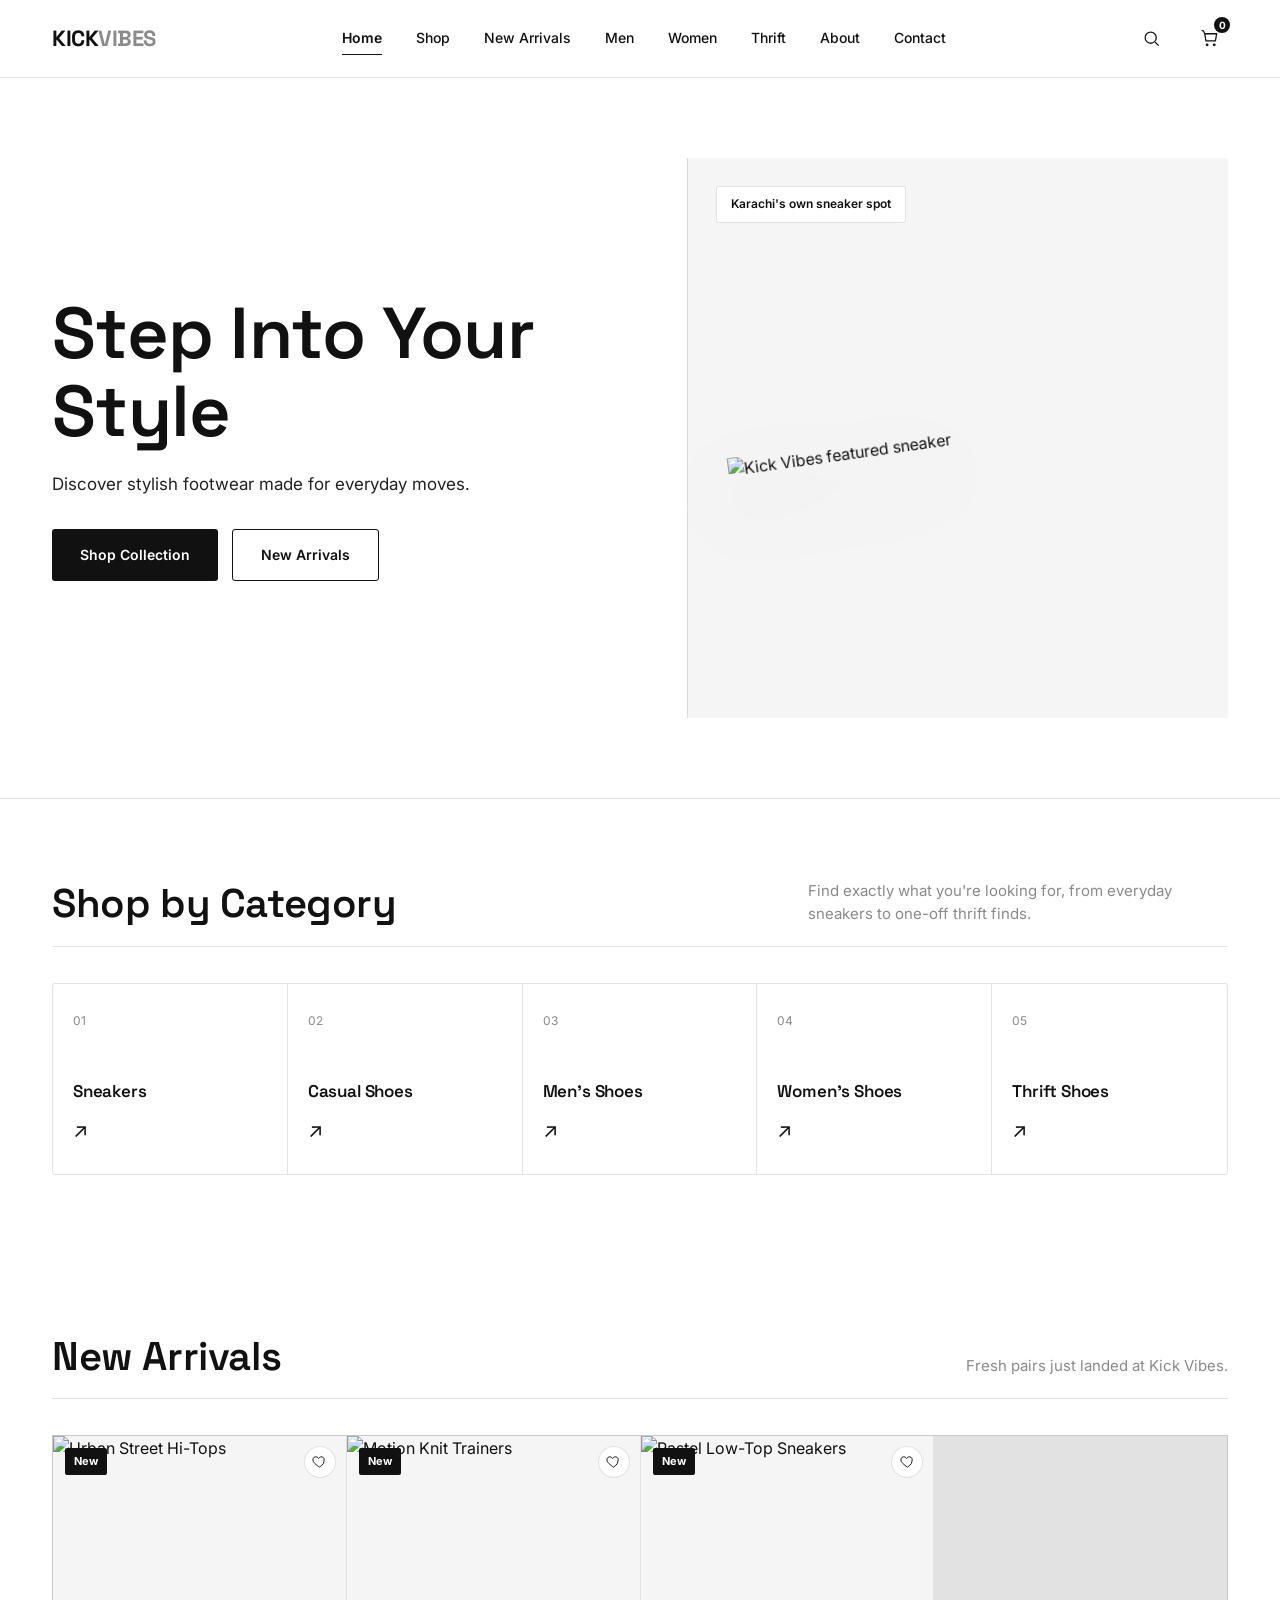
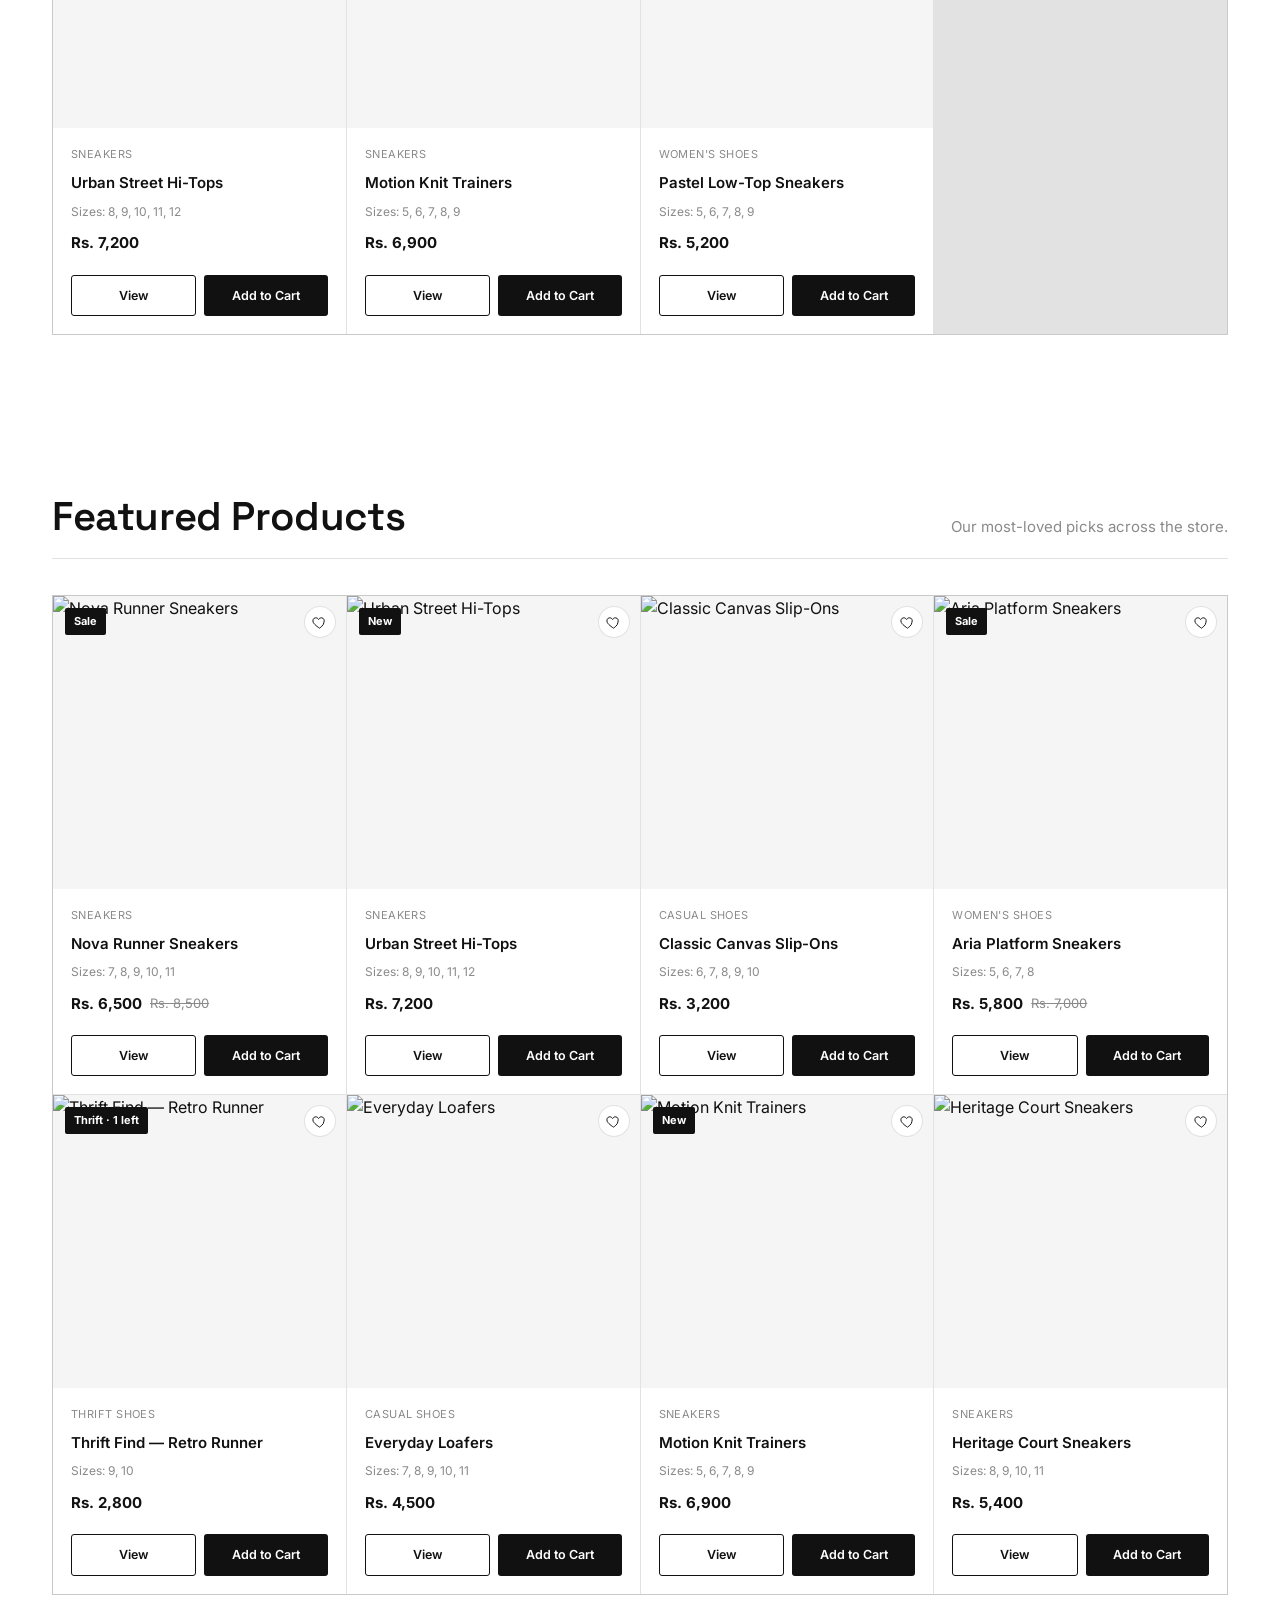
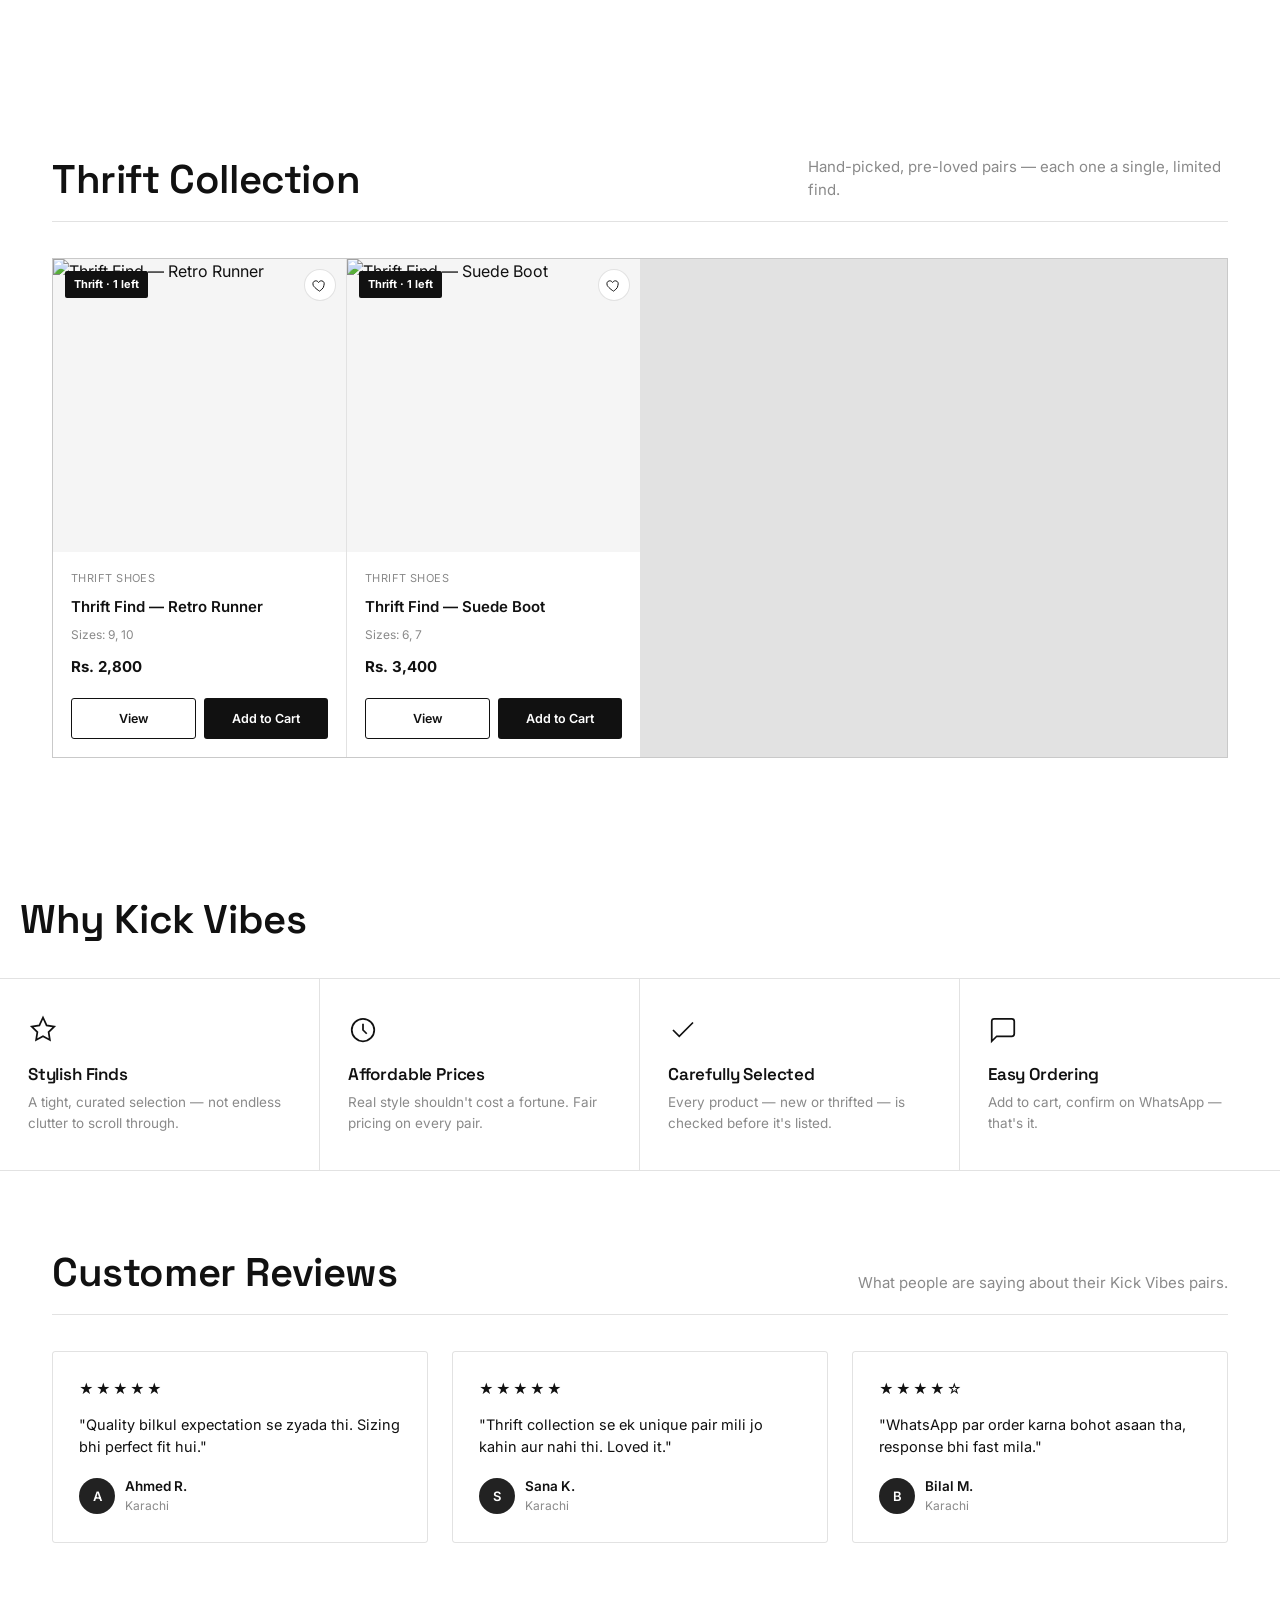
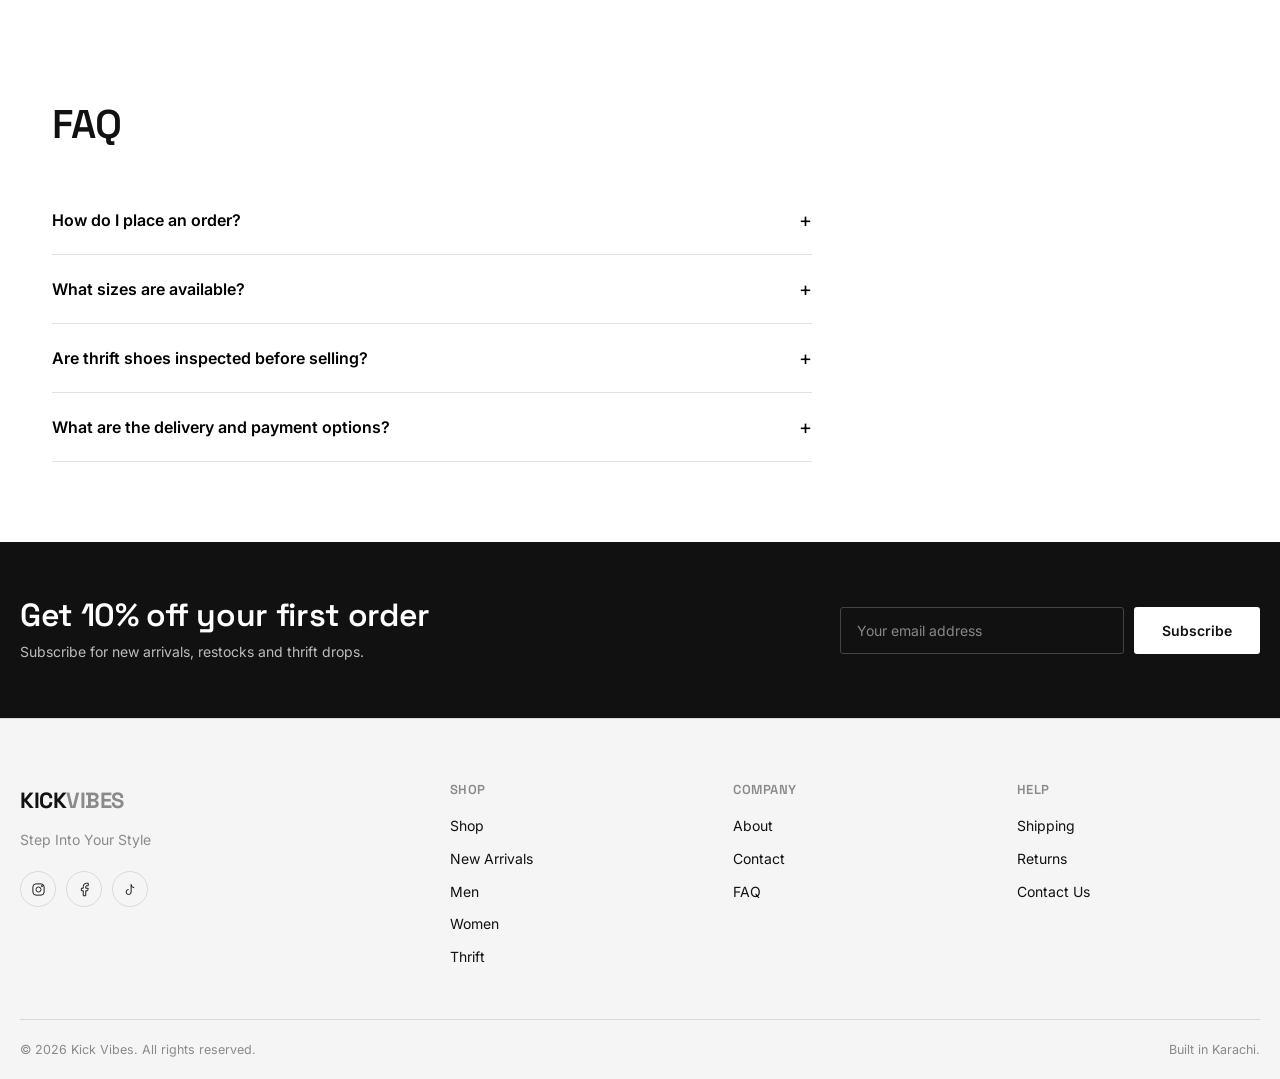
==== index.html @ f937f695 "Add files via upload" ====
<!DOCTYPE html>
<html lang="en">
<head>
<meta charset="UTF-8">
<meta name="viewport" content="width=device-width, initial-scale=1.0">
<title>Kick Vibes — Step Into Your Style</title>
<meta name="description" content="Kick Vibes — sneakers, casual shoes, men's & women's footwear and hand-picked thrift finds.">
<link rel="stylesheet" href="style.css">
</head>
<body>

<!-- ============ HEADER ============ -->
<header class="site-header">
  <div class="wrap header-inner">
    <a href="index.html" class="logo">KICK<span>VIBES</span></a>
    <nav class="main-nav">
      <a href="index.html" class="active">Home</a>
      <a href="shop.html">Shop</a>
      <a href="shop.html?category=New Arrivals">New Arrivals</a>
      <a href="shop.html?category=Men's Shoes">Men</a>
      <a href="shop.html?category=Women's Shoes">Women</a>
      <a href="shop.html?category=Thrift Shoes">Thrift</a>
      <a href="about.html">About</a>
      <a href="contact.html">Contact</a>
    </nav>
    <div class="header-actions">
      <button class="icon-btn" id="searchIcon" aria-label="Search">
        <svg viewBox="0 0 24 24"><circle cx="11" cy="11" r="7"/><line x1="21" y1="21" x2="16.65" y2="16.65"/></svg>
      </button>
      <button class="icon-btn" id="cartIcon" aria-label="Cart">
        <svg viewBox="0 0 24 24"><path d="M6 6h15l-1.5 9h-12z"/><circle cx="9" cy="20" r="1"/><circle cx="18" cy="20" r="1"/><path d="M6 6L4 2H2"/></svg>
        <span class="cart-count">0</span>
      </button>
      <button class="hamburger" id="hamburger" aria-label="Menu"><span></span></button>
    </div>
  </div>
  <div class="search-panel" id="searchPanel">
    <div class="wrap search-panel-inner">
      <input type="text" id="headerSearchInput" placeholder="Search sneakers, casual shoes...">
    </div>
  </div>
</header>

<div class="mobile-nav" id="mobileNav">
  <ul>
    <li><a href="index.html">Home</a></li>
    <li><a href="shop.html">Shop</a></li>
    <li><a href="shop.html?category=New Arrivals">New Arrivals</a></li>
    <li><a href="shop.html?category=Men's Shoes">Men</a></li>
    <li><a href="shop.html?category=Women's Shoes">Women</a></li>
    <li><a href="shop.html?category=Thrift Shoes">Thrift</a></li>
    <li><a href="about.html">About</a></li>
    <li><a href="contact.html">Contact</a></li>
  </ul>
</div>

<!-- ============ HERO ============ -->
<section class="hero">
  <div class="wrap hero-inner">
    <div class="hero-copy">
      <h1>Step Into Your Style</h1>
      <p class="lead">Discover stylish footwear made for everyday moves.</p>
      <div class="hero-actions">
        <a href="shop.html" class="btn btn-primary">Shop Collection</a>
        <a href="shop.html?category=New Arrivals" class="btn btn-outline">New Arrivals</a>
      </div>
    </div>
    <div class="hero-visual">
      <span class="hero-tag">Karachi's own sneaker spot</span>
      <!-- REPLACE_ME: swap with your real hero product photo -->
      <img src="https://picsum.photos/seed/kvhero/700/700" alt="Kick Vibes featured sneaker">
    </div>
  </div>
</section>

<!-- ============ SHOP BY CATEGORY ============ -->
<section>
  <div class="wrap">
    <div class="section-head">
      <h2>Shop by Category</h2>
      <p>Find exactly what you're looking for, from everyday sneakers to one-off thrift finds.</p>
    </div>
    <div class="cat-grid">
      <a class="cat-card" href="shop.html?category=Sneakers">
        <span class="cat-num">01</span>
        <h3>Sneakers</h3>
        <span class="cat-arrow">↗</span>
      </a>
      <a class="cat-card" href="shop.html?category=Casual Shoes">
        <span class="cat-num">02</span>
        <h3>Casual Shoes</h3>
        <span class="cat-arrow">↗</span>
      </a>
      <a class="cat-card" href="shop.html?category=Men's Shoes">
        <span class="cat-num">03</span>
        <h3>Men's Shoes</h3>
        <span class="cat-arrow">↗</span>
      </a>
      <a class="cat-card" href="shop.html?category=Women's Shoes">
        <span class="cat-num">04</span>
        <h3>Women's Shoes</h3>
        <span class="cat-arrow">↗</span>
      </a>
      <a class="cat-card" href="shop.html?category=Thrift Shoes">
        <span class="cat-num">05</span>
        <h3>Thrift Shoes</h3>
        <span class="cat-arrow">↗</span>
      </a>
    </div>
  </div>
</section>

<!-- ============ NEW ARRIVALS ============ -->
<section>
  <div class="wrap">
    <div class="section-head">
      <h2>New Arrivals</h2>
      <p>Fresh pairs just landed at Kick Vibes.</p>
    </div>
    <div class="product-grid" id="newArrivalsGrid"></div>
  </div>
</section>

<!-- ============ FEATURED PRODUCTS ============ -->
<section>
  <div class="wrap">
    <div class="section-head">
      <h2>Featured Products</h2>
      <p>Our most-loved picks across the store.</p>
    </div>
    <div class="product-grid" id="featuredGrid"></div>
  </div>
</section>

<!-- ============ THRIFT COLLECTION ============ -->
<section>
  <div class="wrap">
    <div class="section-head">
      <h2>Thrift Collection</h2>
      <p>Hand-picked, pre-loved pairs — each one a single, limited find.</p>
    </div>
    <div class="product-grid" id="thriftGrid"></div>
  </div>
</section>

<!-- ============ WHY KICK VIBES ============ -->
<section style="padding:0;">
  <div class="wrap" style="padding:0;">
    <div class="section-head wrap" style="border-bottom:none;padding:60px 0 0;">
      <h2>Why Kick Vibes</h2>
    </div>
  </div>
  <div class="features">
    <div class="feature">
      <svg class="feature-icon" viewBox="0 0 24 24"><path d="M12 2l2.9 6.3L21 9.3l-4.5 4.4 1 6.3L12 17l-5.5 3 1-6.3L3 9.3l6.1-1z"/></svg>
      <h3>Stylish Finds</h3>
      <p>A tight, curated selection — not endless clutter to scroll through.</p>
    </div>
    <div class="feature">
      <svg class="feature-icon" viewBox="0 0 24 24"><circle cx="12" cy="12" r="9"/><path d="M12 7v5l3 3"/></svg>
      <h3>Affordable Prices</h3>
      <p>Real style shouldn't cost a fortune. Fair pricing on every pair.</p>
    </div>
    <div class="feature">
      <svg class="feature-icon" viewBox="0 0 24 24"><path d="M20 6L9 17l-5-5"/></svg>
      <h3>Carefully Selected</h3>
      <p>Every product — new or thrifted — is checked before it's listed.</p>
    </div>
    <div class="feature">
      <svg class="feature-icon" viewBox="0 0 24 24"><path d="M21 15a2 2 0 01-2 2H7l-4 4V5a2 2 0 012-2h14a2 2 0 012 2z"/></svg>
      <h3>Easy Ordering</h3>
      <p>Add to cart, confirm on WhatsApp — that's it.</p>
    </div>
  </div>
</section>

<!-- ============ CUSTOMER REVIEWS ============ -->
<section>
  <div class="wrap">
    <div class="section-head">
      <h2>Customer Reviews</h2>
      <p>What people are saying about their Kick Vibes pairs.</p>
    </div>
    <div class="reviews-grid">
      <!-- REPLACE_ME: swap in real customer reviews once you have them -->
      <div class="review-card">
        <div class="review-stars">★★★★★</div>
        <p class="quote">"Quality bilkul expectation se zyada thi. Sizing bhi perfect fit hui."</p>
        <div class="review-author">
          <div class="review-avatar">A</div>
          <div><div class="review-name">Ahmed R.</div><div class="review-loc">Karachi</div></div>
        </div>
      </div>
      <div class="review-card">
        <div class="review-stars">★★★★★</div>
        <p class="quote">"Thrift collection se ek unique pair mili jo kahin aur nahi thi. Loved it."</p>
        <div class="review-author">
          <div class="review-avatar">S</div>
          <div><div class="review-name">Sana K.</div><div class="review-loc">Karachi</div></div>
        </div>
      </div>
      <div class="review-card">
        <div class="review-stars">★★★★☆</div>
        <p class="quote">"WhatsApp par order karna bohot asaan tha, response bhi fast mila."</p>
        <div class="review-author">
          <div class="review-avatar">B</div>
          <div><div class="review-name">Bilal M.</div><div class="review-loc">Karachi</div></div>
        </div>
      </div>
    </div>
  </div>
</section>

<!-- ============ FAQ ============ -->
<section>
  <div class="wrap">
    <div class="section-head" style="border-bottom:none;margin-bottom:20px;">
      <h2>FAQ</h2>
    </div>
    <div class="faq-list">
      <div class="faq-item">
        <button class="faq-q">How do I place an order? <span class="plus">+</span></button>
        <div class="faq-a"><p>Add your chosen items to the cart, then tap "Order on WhatsApp" — your order details are sent to us automatically to confirm and arrange delivery.</p></div>
      </div>
      <div class="faq-item">
        <button class="faq-q">What sizes are available? <span class="plus">+</span></button>
        <div class="faq-a"><p>Each product page lists the exact sizes currently in stock for that pair. Thrift items are one-off, so sizing is limited to what's shown.</p></div>
      </div>
      <div class="faq-item">
        <button class="faq-q">Are thrift shoes inspected before selling? <span class="plus">+</span></button>
        <div class="faq-a"><p>Yes — every thrift pair is checked for condition and cleaned before it's listed on the site.</p></div>
      </div>
      <div class="faq-item">
        <button class="faq-q">What are the delivery and payment options? <span class="plus">+</span></button>
        <div class="faq-a"><p>Delivery and payment details are confirmed directly over WhatsApp once you place your order. <!-- REPLACE_ME: add your real shipping/payment policy here --></p></div>
      </div>
    </div>
  </div>
</section>

<!-- ============ NEWSLETTER ============ -->
<section class="newsletter" style="padding:0;">
  <div class="wrap newsletter-inner">
    <div>
      <h2>Get 10% off your first order</h2>
      <p>Subscribe for new arrivals, restocks and thrift drops.</p>
    </div>
    <form class="newsletter-form" id="newsletterForm">
      <input type="email" placeholder="Your email address" required>
      <button type="submit" class="btn btn-primary">Subscribe</button>
    </form>
  </div>
</section>

<!-- ============ FOOTER ============ -->
<footer class="site-footer">
  <div class="wrap footer-grid">
    <div class="footer-brand">
      <div class="logo">KICK<span>VIBES</span></div>
      <p class="tag">Step Into Your Style</p>
      <div class="footer-social">
        <!-- REPLACE_ME: confirm/update social links -->
        <a href="https://instagram.com/kickvibe.pk" target="_blank" aria-label="Instagram"><svg viewBox="0 0 24 24"><rect x="3" y="3" width="18" height="18" rx="5"/><circle cx="12" cy="12" r="4"/><circle cx="17.5" cy="6.5" r="1"/></svg></a>
        <a href="#" target="_blank" aria-label="Facebook"><svg viewBox="0 0 24 24"><path d="M18 2h-3a5 5 0 00-5 5v3H7v4h3v8h4v-8h3l1-4h-4V7a1 1 0 011-1h3z"/></svg></a>
        <a href="https://tiktok.com/@kickvibe.pk" target="_blank" aria-label="TikTok"><svg viewBox="0 0 24 24"><path d="M9 12a4 4 0 104 4V4a5 5 0 005 5"/></svg></a>
      </div>
    </div>
    <div class="footer-col">
      <h4>Shop</h4>
      <ul>
        <li><a href="shop.html">Shop</a></li>
        <li><a href="shop.html?category=New Arrivals">New Arrivals</a></li>
        <li><a href="shop.html?category=Men's Shoes">Men</a></li>
        <li><a href="shop.html?category=Women's Shoes">Women</a></li>
        <li><a href="shop.html?category=Thrift Shoes">Thrift</a></li>
      </ul>
    </div>
    <div class="footer-col">
      <h4>Company</h4>
      <ul>
        <li><a href="about.html">About</a></li>
        <li><a href="contact.html">Contact</a></li>
        <li><a href="index.html#faq">FAQ</a></li>
      </ul>
    </div>
    <div class="footer-col">
      <h4>Help</h4>
      <ul>
        <li><a href="contact.html">Shipping</a></li>
        <li><a href="contact.html">Returns</a></li>
        <li><a href="contact.html">Contact Us</a></li>
      </ul>
    </div>
  </div>
  <div class="wrap footer-bottom">
    <span>© 2026 Kick Vibes. All rights reserved.</span>
    <span>Built in Karachi.</span>
  </div>
</footer>

<!-- ============ CART DRAWER ============ -->
<div class="overlay" id="cartOverlay"></div>
<div class="cart-drawer" id="cartDrawer">
  <div class="cart-head">
    <h3>Your Cart (<span id="cartItemCount">0</span>)</h3>
    <button class="cart-close" id="cartCloseBtn">&times;</button>
  </div>
  <div class="cart-items" id="cartItems"></div>
  <div class="cart-foot">
    <div class="cart-subtotal-row"><span>Subtotal</span><strong id="cartSubtotal">Rs. 0</strong></div>
    <a href="#" id="cartWhatsappBtn" target="_blank" class="btn btn-primary btn-block">Order on WhatsApp</a>
    <button class="btn btn-outline btn-block" style="margin-top:10px;" id="continueShoppingBtn" onclick="closeCart()">Continue Shopping</button>
  </div>
</div>

<div class="toast" id="toast"></div>

<script src="script.js"></script>
</body>
</html>
---- style.css ----
/* ============================================================
   KICK VIBES — Stylesheet
   Palette: Black #111111 / White #FFFFFF / Light Gray #F5F5F5 / Dark Gray #222222
   ============================================================ */

@import url('https://fonts.googleapis.com/css2?family=Space+Grotesk:wght@500;600;700&family=Inter:wght@400;500;600&display=swap');

:root{
  --black:#111111;
  --white:#ffffff;
  --gray-light:#f5f5f5;
  --gray-dark:#222222;
  --gray-mid:#8a8a8a;
  --line:rgba(17,17,17,0.12);
  --radius:3px;
  --maxw:1240px;
  --font-head:'Space Grotesk', sans-serif;
  --font-body:'Inter', sans-serif;
}

*{margin:0;padding:0;box-sizing:border-box;}

html{scroll-behavior:smooth;}

body{
  font-family:var(--font-body);
  color:var(--black);
  background:var(--white);
  line-height:1.55;
  -webkit-font-smoothing:antialiased;
  overflow-x:hidden;
}

img{max-width:100%;display:block;}
a{color:inherit;text-decoration:none;}
button{font-family:inherit;cursor:pointer;border:none;background:none;}
ul{list-style:none;}
input,select{font-family:inherit;}

.wrap{max-width:var(--maxw);margin:0 auto;padding:0 32px;}

h1,h2,h3,h4{
  font-family:var(--font-head);
  font-weight:600;
  letter-spacing:-0.01em;
  line-height:1.08;
}

.section-head{
  display:flex;
  justify-content:space-between;
  align-items:flex-end;
  gap:24px;
  margin-bottom:36px;
  border-bottom:1px solid var(--line);
  padding-bottom:20px;
}
.section-head h2{font-size:clamp(28px,3.4vw,40px);}
.section-head p{color:var(--gray-mid);max-width:420px;font-size:15px;}

.btn{
  display:inline-flex;
  align-items:center;
  justify-content:center;
  gap:8px;
  padding:14px 28px;
  font-family:var(--font-body);
  font-weight:600;
  font-size:14px;
  border-radius:var(--radius);
  transition:background .18s ease, color .18s ease, border-color .18s ease;
  white-space:nowrap;
}
.btn-primary{background:var(--black);color:var(--white);}
.btn-primary:hover{background:var(--gray-dark);}
.btn-outline{background:transparent;color:var(--black);border:1px solid var(--black);}
.btn-outline:hover{background:var(--black);color:var(--white);}
.btn-block{width:100%;}
.btn:disabled{opacity:.4;cursor:not-allowed;}

/* ============ HEADER ============ */
.site-header{
  position:sticky;top:0;z-index:500;
  background:rgba(255,255,255,0.92);
  backdrop-filter:blur(10px);
  border-bottom:1px solid var(--line);
}
.header-inner{
  display:flex;align-items:center;justify-content:space-between;
  height:76px;
}
.logo{
  font-family:var(--font-head);
  font-size:22px;font-weight:700;letter-spacing:-0.02em;
}
.logo span{color:var(--gray-mid);}

.main-nav{display:flex;gap:34px;}
.main-nav a{
  font-size:14px;font-weight:500;
  position:relative;padding:6px 0;
}
.main-nav a::after{
  content:'';position:absolute;left:0;bottom:0;width:0;height:1px;
  background:var(--black);transition:width .2s ease;
}
.main-nav a:hover::after,.main-nav a.active::after{width:100%;}
.main-nav a.active{font-weight:600;}

.header-actions{display:flex;align-items:center;gap:20px;}
.icon-btn{
  width:38px;height:38px;display:flex;align-items:center;justify-content:center;
  border-radius:50%;position:relative;transition:background .15s ease;
}
.icon-btn:hover{background:var(--gray-light);}
.icon-btn svg{width:19px;height:19px;stroke:var(--black);fill:none;stroke-width:1.6;}
.cart-count{
  position:absolute;top:-2px;right:-2px;
  background:var(--black);color:var(--white);
  font-size:10px;font-weight:700;
  width:16px;height:16px;border-radius:50%;
  display:flex;align-items:center;justify-content:center;
}
.hamburger{display:none;width:38px;height:38px;align-items:center;justify-content:center;}
.hamburger span,.hamburger::before,.hamburger::after{content:'';display:block;width:20px;height:1.6px;background:var(--black);position:relative;transition:all .2s ease;}
.hamburger{flex-direction:column;gap:5px;}
.hamburger.open span{opacity:0;}
.hamburger.open::before{transform:rotate(45deg) translate(4px,4px);}
.hamburger.open::after{transform:rotate(-45deg) translate(4px,-4px);}

.search-panel{
  max-height:0;overflow:hidden;border-bottom:1px solid transparent;
  transition:max-height .25s ease, border-color .25s ease;
}
.search-panel.open{max-height:90px;border-color:var(--line);}
.search-panel-inner{padding:18px 0;display:flex;gap:12px;}
.search-panel input{
  flex:1;border:1px solid var(--line);border-radius:var(--radius);
  padding:12px 16px;font-size:15px;
}
.search-panel input:focus{outline:none;border-color:var(--black);}

/* ============ HERO ============ */
.hero{
  border-bottom:1px solid var(--line);
}
.hero-inner{
  display:grid;grid-template-columns:1.1fr 1fr;
  align-items:center;min-height:560px;gap:40px;
}
.hero-copy h1{
  font-size:clamp(40px,6vw,72px);
  margin-bottom:20px;
}
.hero-copy p.lead{
  font-size:17px;color:var(--gray-dark);max-width:420px;margin-bottom:32px;
}
.hero-actions{display:flex;gap:14px;flex-wrap:wrap;}
.hero-visual{
  position:relative;background:var(--gray-light);
  height:100%;min-height:480px;
  display:flex;align-items:center;justify-content:center;
  border-left:1px solid var(--line);
}
.hero-visual img{
  width:86%;transform:rotate(-8deg);
  filter:drop-shadow(0 30px 40px rgba(17,17,17,0.18));
}
.hero-tag{
  position:absolute;top:28px;left:28px;
  background:var(--white);border:1px solid var(--line);
  padding:8px 14px;font-size:12px;font-weight:600;border-radius:var(--radius);
}

/* ============ CATEGORY GRID ============ */
.cat-grid{
  display:grid;grid-template-columns:repeat(5,1fr);
  border:1px solid var(--line);border-radius:var(--radius);overflow:hidden;
}
.cat-card{
  border-right:1px solid var(--line);
  padding:28px 20px;min-height:190px;
  display:flex;flex-direction:column;justify-content:space-between;
  background:var(--white);transition:background .18s ease;
}
.cat-card:last-child{border-right:none;}
.cat-card:hover{background:var(--gray-light);}
.cat-card .cat-num{font-size:12px;color:var(--gray-mid);}
.cat-card h3{font-size:17px;margin-top:auto;}
.cat-card .cat-arrow{font-size:20px;margin-top:14px;}

/* ============ PRODUCT GRID / CARD ============ */
.product-grid{
  display:grid;grid-template-columns:repeat(4,1fr);gap:1px;
  background:var(--line);border:1px solid var(--line);
}
.product-card{
  background:var(--white);padding:0;
  display:flex;flex-direction:column;
}
.pc-media{
  position:relative;aspect-ratio:1/1;background:var(--gray-light);
  overflow:hidden;
}
.pc-media img{width:100%;height:100%;object-fit:cover;transition:transform .35s ease;}
.product-card:hover .pc-media img{transform:scale(1.05);}
.pc-badge{
  position:absolute;top:12px;left:12px;
  background:var(--black);color:var(--white);
  font-size:11px;font-weight:700;padding:5px 9px;border-radius:2px;
}
.pc-wishlist{
  position:absolute;top:10px;right:10px;
  width:32px;height:32px;border-radius:50%;background:var(--white);
  display:flex;align-items:center;justify-content:center;
  border:1px solid var(--line);transition:transform .15s ease;
}
.pc-wishlist:hover{transform:scale(1.08);}
.pc-wishlist svg{width:15px;height:15px;stroke:var(--black);fill:none;stroke-width:1.6;}
.pc-wishlist.active svg{fill:var(--black);}
.pc-body{padding:18px;display:flex;flex-direction:column;gap:8px;flex:1;}
.pc-cat{font-size:11px;text-transform:uppercase;letter-spacing:.04em;color:var(--gray-mid);}
.pc-name{font-size:15px;font-weight:600;font-family:var(--font-body);}
.pc-sizes{font-size:12px;color:var(--gray-mid);}
.pc-price-row{display:flex;align-items:center;gap:8px;margin-top:2px;}
.pc-price{font-weight:700;font-size:15px;}
.pc-old-price{font-size:13px;color:var(--gray-mid);text-decoration:line-through;}
.pc-actions{display:flex;gap:8px;margin-top:12px;}
.pc-actions .btn{padding:10px 14px;font-size:12.5px;flex:1;}

.filter-bar{
  display:flex;flex-wrap:wrap;gap:12px;align-items:center;
  padding:20px 0;border-bottom:1px solid var(--line);margin-bottom:0;
}
.filter-bar select,.filter-bar input[type=text]{
  border:1px solid var(--line);border-radius:var(--radius);
  padding:10px 14px;font-size:13.5px;background:var(--white);
}
.filter-bar .result-count{margin-left:auto;font-size:13px;color:var(--gray-mid);}
.filter-bar .price-range{display:flex;align-items:center;gap:8px;font-size:13px;}

.shop-layout{display:grid;grid-template-columns:220px 1fr;gap:40px;padding:36px 0 80px;}
.shop-sidebar h4{font-size:13px;text-transform:uppercase;letter-spacing:.04em;margin-bottom:14px;color:var(--gray-mid);}
.filter-group{margin-bottom:30px;}
.filter-group label{
  display:flex;align-items:center;gap:8px;font-size:14px;margin-bottom:10px;cursor:pointer;
}
.filter-group input[type=checkbox],.filter-group input[type=radio]{accent-color:var(--black);}

/* ============ WHY / FEATURES ============ */
.features{
  display:grid;grid-template-columns:repeat(4,1fr);
  border-top:1px solid var(--line);border-bottom:1px solid var(--line);
}
.feature{padding:36px 28px;border-right:1px solid var(--line);}
.feature:last-child{border-right:none;}
.feature h3{font-size:17px;margin:14px 0 8px;}
.feature p{font-size:13.5px;color:var(--gray-mid);}
.feature-icon{width:30px;height:30px;stroke:var(--black);fill:none;stroke-width:1.4;}

/* ============ REVIEWS ============ */
.reviews-grid{display:grid;grid-template-columns:repeat(3,1fr);gap:24px;}
.review-card{
  border:1px solid var(--line);border-radius:var(--radius);padding:26px;
}
.review-stars{color:var(--black);font-size:14px;margin-bottom:14px;letter-spacing:2px;}
.review-card p.quote{font-size:14.5px;margin-bottom:18px;}
.review-author{display:flex;align-items:center;gap:10px;}
.review-avatar{
  width:36px;height:36px;border-radius:50%;background:var(--gray-dark);color:var(--white);
  display:flex;align-items:center;justify-content:center;font-size:13px;font-weight:600;
}
.review-name{font-size:13.5px;font-weight:600;}
.review-loc{font-size:12px;color:var(--gray-mid);}

/* ============ FAQ ============ */
.faq-list{max-width:760px;}
.faq-item{border-bottom:1px solid var(--line);}
.faq-q{
  width:100%;display:flex;justify-content:space-between;align-items:center;
  padding:22px 0;font-size:16px;font-weight:600;text-align:left;
}
.faq-q .plus{font-size:20px;font-weight:400;transition:transform .2s ease;}
.faq-item.open .plus{transform:rotate(45deg);}
.faq-a{max-height:0;overflow:hidden;transition:max-height .25s ease;}
.faq-a p{padding-bottom:22px;color:var(--gray-dark);font-size:14.5px;max-width:640px;}

/* ============ NEWSLETTER ============ */
.newsletter{background:var(--black);color:var(--white);}
.newsletter-inner{
  display:flex;justify-content:space-between;align-items:center;gap:24px;
  padding:56px 0;flex-wrap:wrap;
}
.newsletter h2{font-size:clamp(24px,3vw,32px);max-width:420px;}
.newsletter p{color:#bdbdbd;font-size:14px;margin-top:8px;}
.newsletter-form{display:flex;gap:10px;flex:1;max-width:420px;}
.newsletter-form input{
  flex:1;background:transparent;border:1px solid #444;color:var(--white);
  padding:14px 16px;border-radius:var(--radius);font-size:14px;
}
.newsletter-form input::placeholder{color:#888;}
.newsletter-form .btn-primary{background:var(--white);color:var(--black);}
.newsletter-form .btn-primary:hover{background:#e2e2e2;}

/* ============ FOOTER ============ */
.site-footer{background:var(--gray-light);border-top:1px solid var(--line);}
.footer-grid{
  display:grid;grid-template-columns:1.6fr repeat(3,1fr);gap:40px;
  padding:64px 0 40px;
}
.footer-brand .logo{margin-bottom:12px;}
.footer-brand p.tag{color:var(--gray-mid);font-size:14px;margin-bottom:20px;}
.footer-social{display:flex;gap:10px;}
.footer-social a{
  width:36px;height:36px;border:1px solid var(--line);border-radius:50%;
  display:flex;align-items:center;justify-content:center;
}
.footer-social svg{width:15px;height:15px;stroke:var(--black);fill:none;stroke-width:1.5;}
.footer-col h4{font-size:13px;text-transform:uppercase;letter-spacing:.04em;margin-bottom:18px;color:var(--gray-mid);}
.footer-col li{margin-bottom:11px;font-size:14px;}
.footer-col a:hover{text-decoration:underline;}
.footer-bottom{
  border-top:1px solid var(--line);padding:20px 0;
  display:flex;justify-content:space-between;font-size:12.5px;color:var(--gray-mid);flex-wrap:wrap;gap:10px;
}

/* ============ CART DRAWER ============ */
.overlay{
  position:fixed;inset:0;background:rgba(17,17,17,0.4);
  opacity:0;pointer-events:none;transition:opacity .25s ease;z-index:900;
}
.overlay.open{opacity:1;pointer-events:auto;}
.cart-drawer{
  position:fixed;top:0;right:0;height:100%;width:420px;max-width:92vw;
  background:var(--white);z-index:950;
  transform:translateX(100%);transition:transform .3s ease;
  display:flex;flex-direction:column;
}
.cart-drawer.open{transform:translateX(0);}
.cart-head{
  display:flex;justify-content:space-between;align-items:center;
  padding:22px 24px;border-bottom:1px solid var(--line);
}
.cart-head h3{font-size:18px;}
.cart-close{font-size:22px;line-height:1;}
.cart-items{flex:1;overflow-y:auto;padding:10px 24px;}
.cart-item{display:flex;gap:14px;padding:18px 0;border-bottom:1px solid var(--line);}
.cart-item img{width:74px;height:74px;object-fit:cover;background:var(--gray-light);border-radius:var(--radius);}
.cart-item-info{flex:1;}
.cart-item-name{font-size:14px;font-weight:600;}
.cart-item-meta{font-size:12px;color:var(--gray-mid);margin:2px 0 8px;}
.qty-control{display:flex;align-items:center;gap:10px;}
.qty-control button{
  width:24px;height:24px;border:1px solid var(--line);border-radius:50%;
  font-size:14px;display:flex;align-items:center;justify-content:center;
}
.cart-item-price{font-weight:700;font-size:14px;}
.cart-item-remove{font-size:12px;color:var(--gray-mid);text-decoration:underline;margin-top:8px;}
.cart-empty{padding:60px 0;text-align:center;color:var(--gray-mid);}
.cart-foot{border-top:1px solid var(--line);padding:22px 24px;}
.cart-subtotal-row{display:flex;justify-content:space-between;font-size:15px;margin-bottom:16px;}
.cart-subtotal-row strong{font-family:var(--font-head);}

/* ============ TOAST ============ */
.toast{
  position:fixed;bottom:24px;left:50%;transform:translateX(-50%) translateY(20px);
  background:var(--black);color:var(--white);padding:14px 22px;border-radius:var(--radius);
  font-size:13.5px;opacity:0;pointer-events:none;transition:all .25s ease;z-index:1200;
}
.toast.show{opacity:1;transform:translateX(-50%) translateY(0);}

/* ============ GENERIC PAGE HEADER ============ */
.page-banner{
  padding:60px 0 40px;border-bottom:1px solid var(--line);
}
.page-banner .crumb{font-size:12.5px;color:var(--gray-mid);margin-bottom:10px;}
.page-banner h1{font-size:clamp(30px,4vw,46px);}

section{padding:80px 0;}
section.tight{padding:60px 0;}

/* ============ ABOUT PAGE ============ */
.about-hero{display:grid;grid-template-columns:1fr 1fr;gap:50px;align-items:center;}
.about-hero img{border-radius:var(--radius);}
.about-hero h2{font-size:clamp(28px,3.6vw,40px);margin-bottom:18px;}
.about-hero p{color:var(--gray-dark);margin-bottom:16px;font-size:15.5px;}

.stats-row{display:grid;grid-template-columns:repeat(4,1fr);border-top:1px solid var(--line);border-bottom:1px solid var(--line);}
.stat{padding:36px 24px;border-right:1px solid var(--line);}
.stat:last-child{border-right:none;}
.stat .num{font-family:var(--font-head);font-size:36px;font-weight:700;}
.stat .lbl{font-size:13px;color:var(--gray-mid);margin-top:6px;}

/* ============ CONTACT PAGE ============ */
.contact-layout{display:grid;grid-template-columns:1fr 1fr;gap:60px;}
.contact-form .form-row{margin-bottom:18px;}
.contact-form label{display:block;font-size:13px;font-weight:600;margin-bottom:8px;}
.contact-form input,.contact-form textarea{
  width:100%;border:1px solid var(--line);border-radius:var(--radius);
  padding:13px 15px;font-size:14.5px;
}
.contact-form input:focus,.contact-form textarea:focus{outline:none;border-color:var(--black);}
.contact-form textarea{min-height:130px;resize:vertical;}
.contact-info-item{display:flex;gap:16px;padding:20px 0;border-bottom:1px solid var(--line);}
.contact-info-item h4{font-size:15px;margin-bottom:4px;}
.contact-info-item p,.contact-info-item a{font-size:14px;color:var(--gray-mid);}
.contact-icon{width:22px;height:22px;stroke:var(--black);fill:none;stroke-width:1.5;flex-shrink:0;}

/* ============ PRODUCT DETAIL PAGE ============ */
.pd-layout{display:grid;grid-template-columns:1fr 1fr;gap:56px;padding:50px 0 90px;}
.pd-main-img{aspect-ratio:1/1;background:var(--gray-light);border-radius:var(--radius);overflow:hidden;margin-bottom:14px;}
.pd-main-img img{width:100%;height:100%;object-fit:cover;}
.pd-thumbs{display:flex;gap:10px;}
.pd-thumbs img{
  width:70px;height:70px;object-fit:cover;border-radius:var(--radius);
  border:1px solid var(--line);cursor:pointer;opacity:.6;
}
.pd-thumbs img.active{opacity:1;border-color:var(--black);}
.pd-cat{font-size:12px;text-transform:uppercase;letter-spacing:.05em;color:var(--gray-mid);}
.pd-name{font-size:clamp(24px,3vw,32px);margin:8px 0 12px;}
.pd-price-row{display:flex;align-items:center;gap:12px;margin-bottom:18px;}
.pd-price{font-size:22px;font-weight:700;}
.pd-desc{color:var(--gray-dark);font-size:15px;margin-bottom:26px;max-width:480px;}
.pd-size-label{font-size:13px;font-weight:600;margin-bottom:10px;}
.size-options{display:flex;gap:10px;flex-wrap:wrap;margin-bottom:26px;}
.size-opt{
  width:46px;height:42px;border:1px solid var(--line);border-radius:var(--radius);
  display:flex;align-items:center;justify-content:center;font-size:13.5px;
}
.size-opt.selected{background:var(--black);color:var(--white);border-color:var(--black);}
.pd-qty-row{display:flex;align-items:center;gap:16px;margin-bottom:24px;}
.pd-actions{display:flex;gap:12px;flex-wrap:wrap;margin-bottom:30px;}
.pd-actions .btn{flex:1;min-width:140px;}
.pd-wa-btn{background:var(--gray-dark);color:var(--white);}
.pd-wa-btn:hover{background:var(--black);}
.pd-meta-list{border-top:1px solid var(--line);padding-top:20px;font-size:13.5px;color:var(--gray-mid);}
.pd-meta-list div{margin-bottom:6px;}

/* ============ UTIL ============ */
.mt-lg{margin-top:60px;}
.text-center{text-align:center;}
.empty-state{padding:100px 0;text-align:center;color:var(--gray-mid);}

/* ============ RESPONSIVE ============ */
@media (max-width:1024px){
  .cat-grid{grid-template-columns:repeat(3,1fr);}
  .cat-card:nth-child(3){border-right:none;}
  .product-grid{grid-template-columns:repeat(3,1fr);}
  .features{grid-template-columns:repeat(2,1fr);}
  .feature:nth-child(2){border-right:none;}
  .reviews-grid{grid-template-columns:repeat(2,1fr);}
  .footer-grid{grid-template-columns:1fr 1fr;}
  .shop-layout{grid-template-columns:1fr;}
  .stats-row{grid-template-columns:repeat(2,1fr);}
  .stat:nth-child(2){border-right:none;}
}

@media (max-width:820px){
  .main-nav{display:none;}
  .hamburger{display:flex;}
  .hero-inner{grid-template-columns:1fr;min-height:auto;padding:40px 0;}
  .hero-visual{border-left:none;border-top:1px solid var(--line);min-height:340px;order:-1;}
  .about-hero,.contact-layout,.pd-layout{grid-template-columns:1fr;}
  .pd-layout{gap:34px;}
}

@media (max-width:680px){
  .wrap{padding:0 20px;}
  .cat-grid{grid-template-columns:repeat(2,1fr);}
  .cat-card:nth-child(3){border-right:1px solid var(--line);}
  .cat-card:nth-child(2n){border-right:none;}
  .product-grid{grid-template-columns:repeat(2,1fr);}
  .features{grid-template-columns:1fr;}
  .feature{border-right:none;border-bottom:1px solid var(--line);}
  .reviews-grid{grid-template-columns:1fr;}
  .footer-grid{grid-template-columns:1fr;padding:48px 0 30px;}
  .stats-row{grid-template-columns:1fr;}
  .stat{border-right:none;border-bottom:1px solid var(--line);}
  .newsletter-inner{flex-direction:column;align-items:flex-start;}
  .newsletter-form{max-width:100%;width:100%;}
  .cart-drawer{width:100%;max-width:100%;}
}

/* mobile nav drawer */
.mobile-nav{
  position:fixed;top:76px;left:0;right:0;bottom:0;background:var(--white);
  z-index:400;transform:translateY(-8px);opacity:0;pointer-events:none;
  transition:all .2s ease;overflow-y:auto;
}
.mobile-nav.open{transform:translateY(0);opacity:1;pointer-events:auto;}
.mobile-nav ul{padding:20px;}
.mobile-nav a{display:block;padding:16px 0;font-size:18px;font-weight:600;border-bottom:1px solid var(--line);}
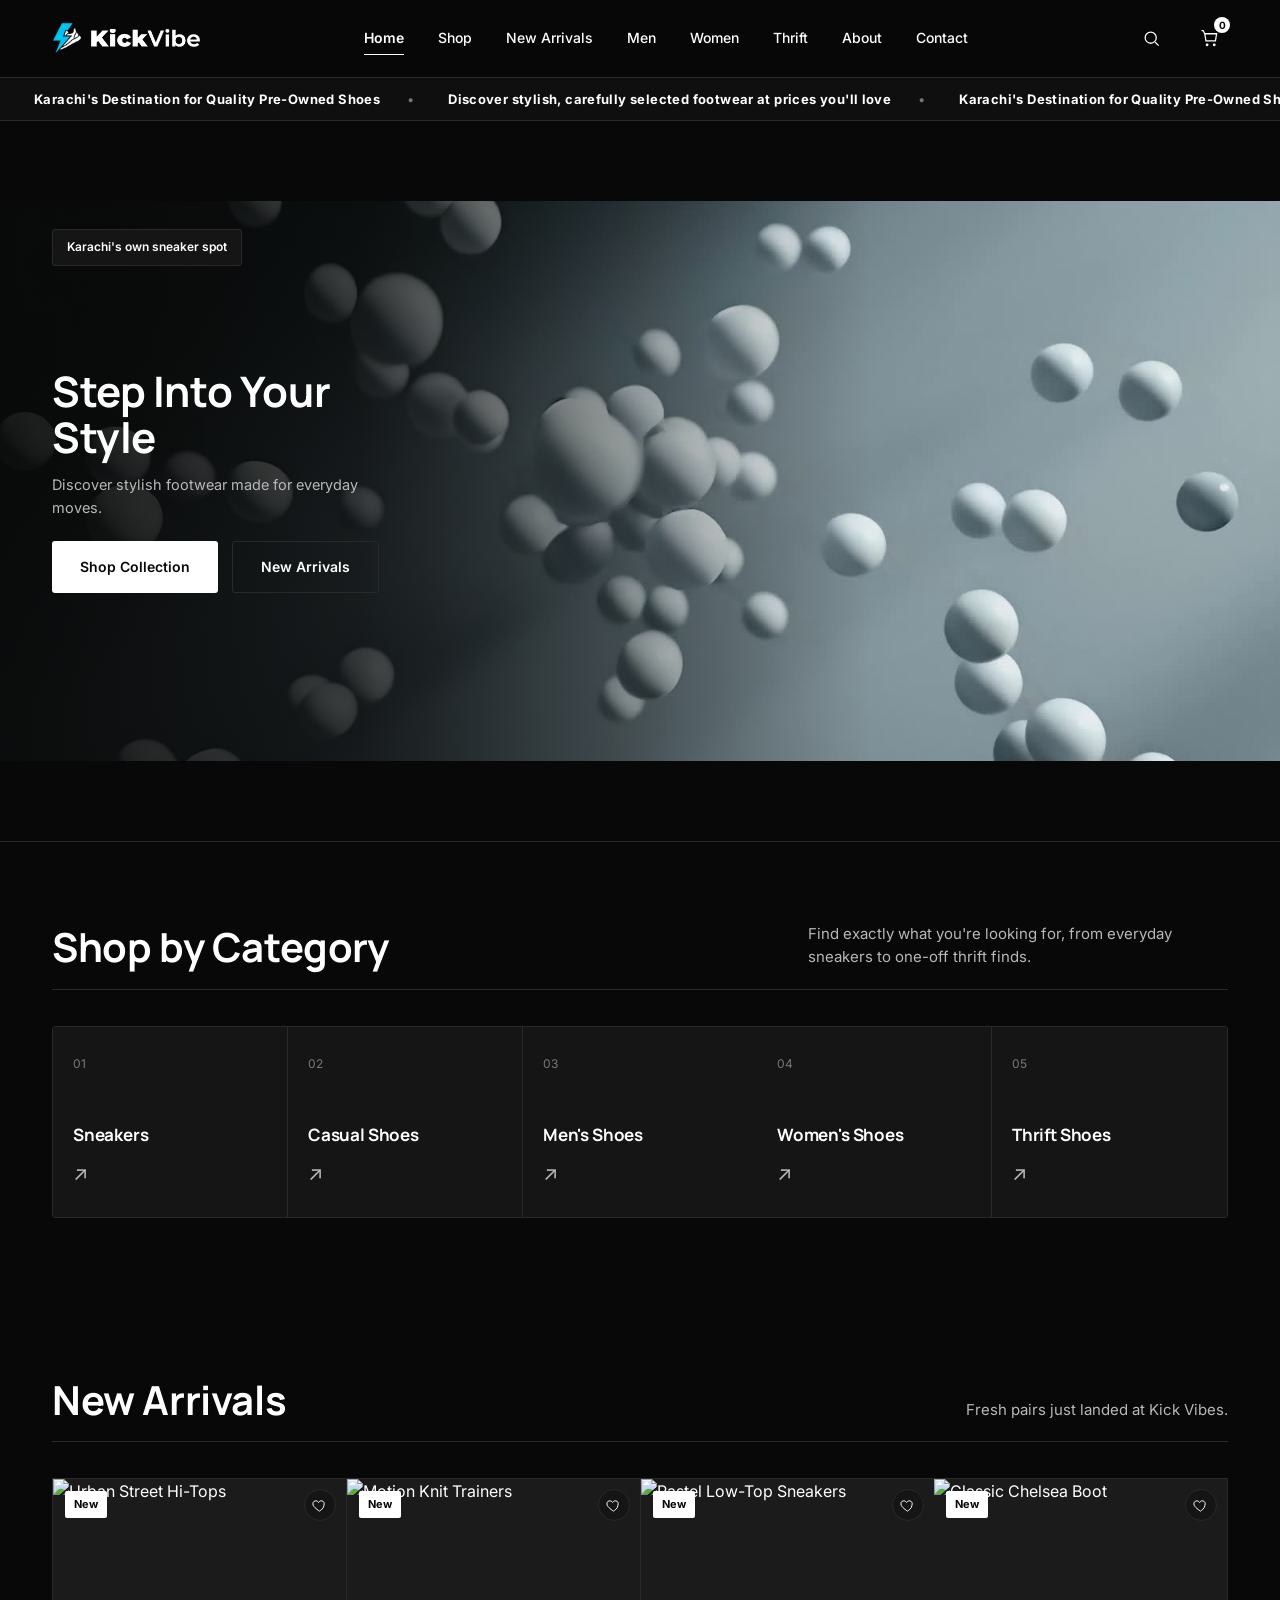
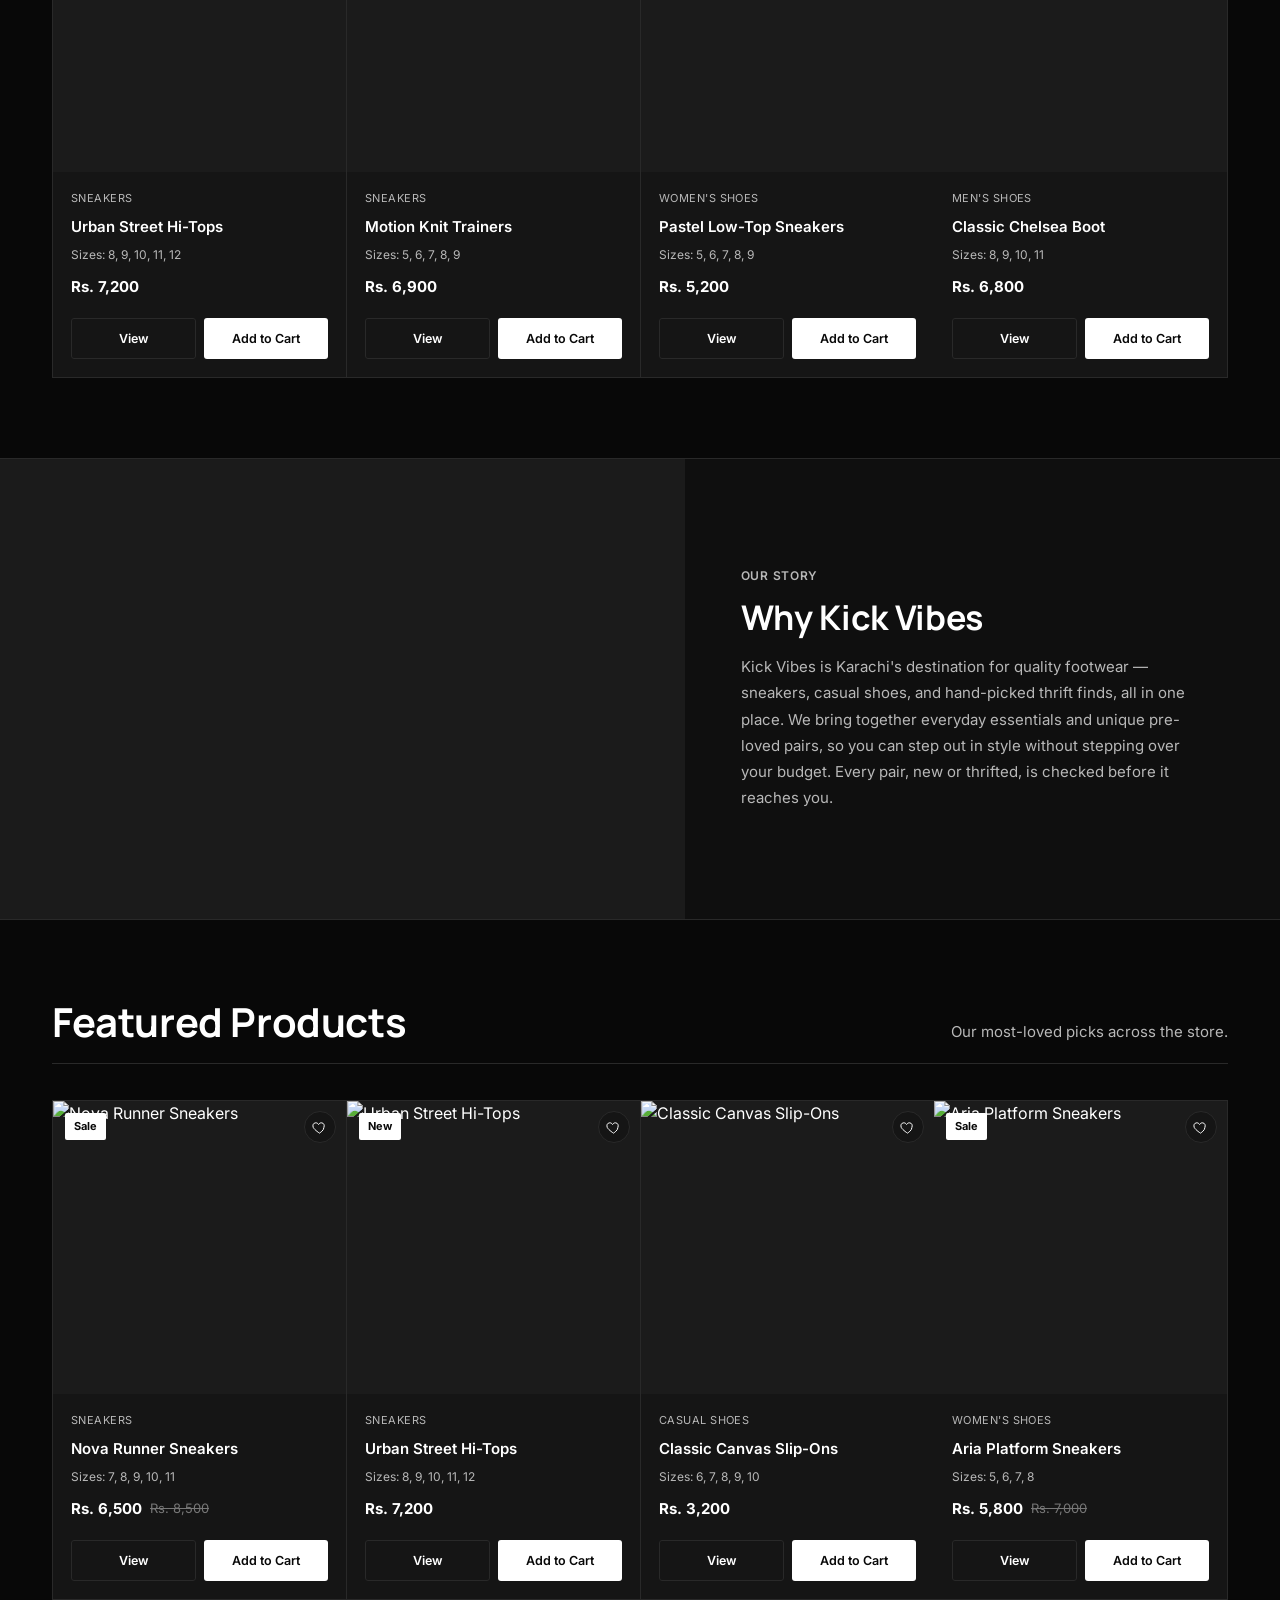
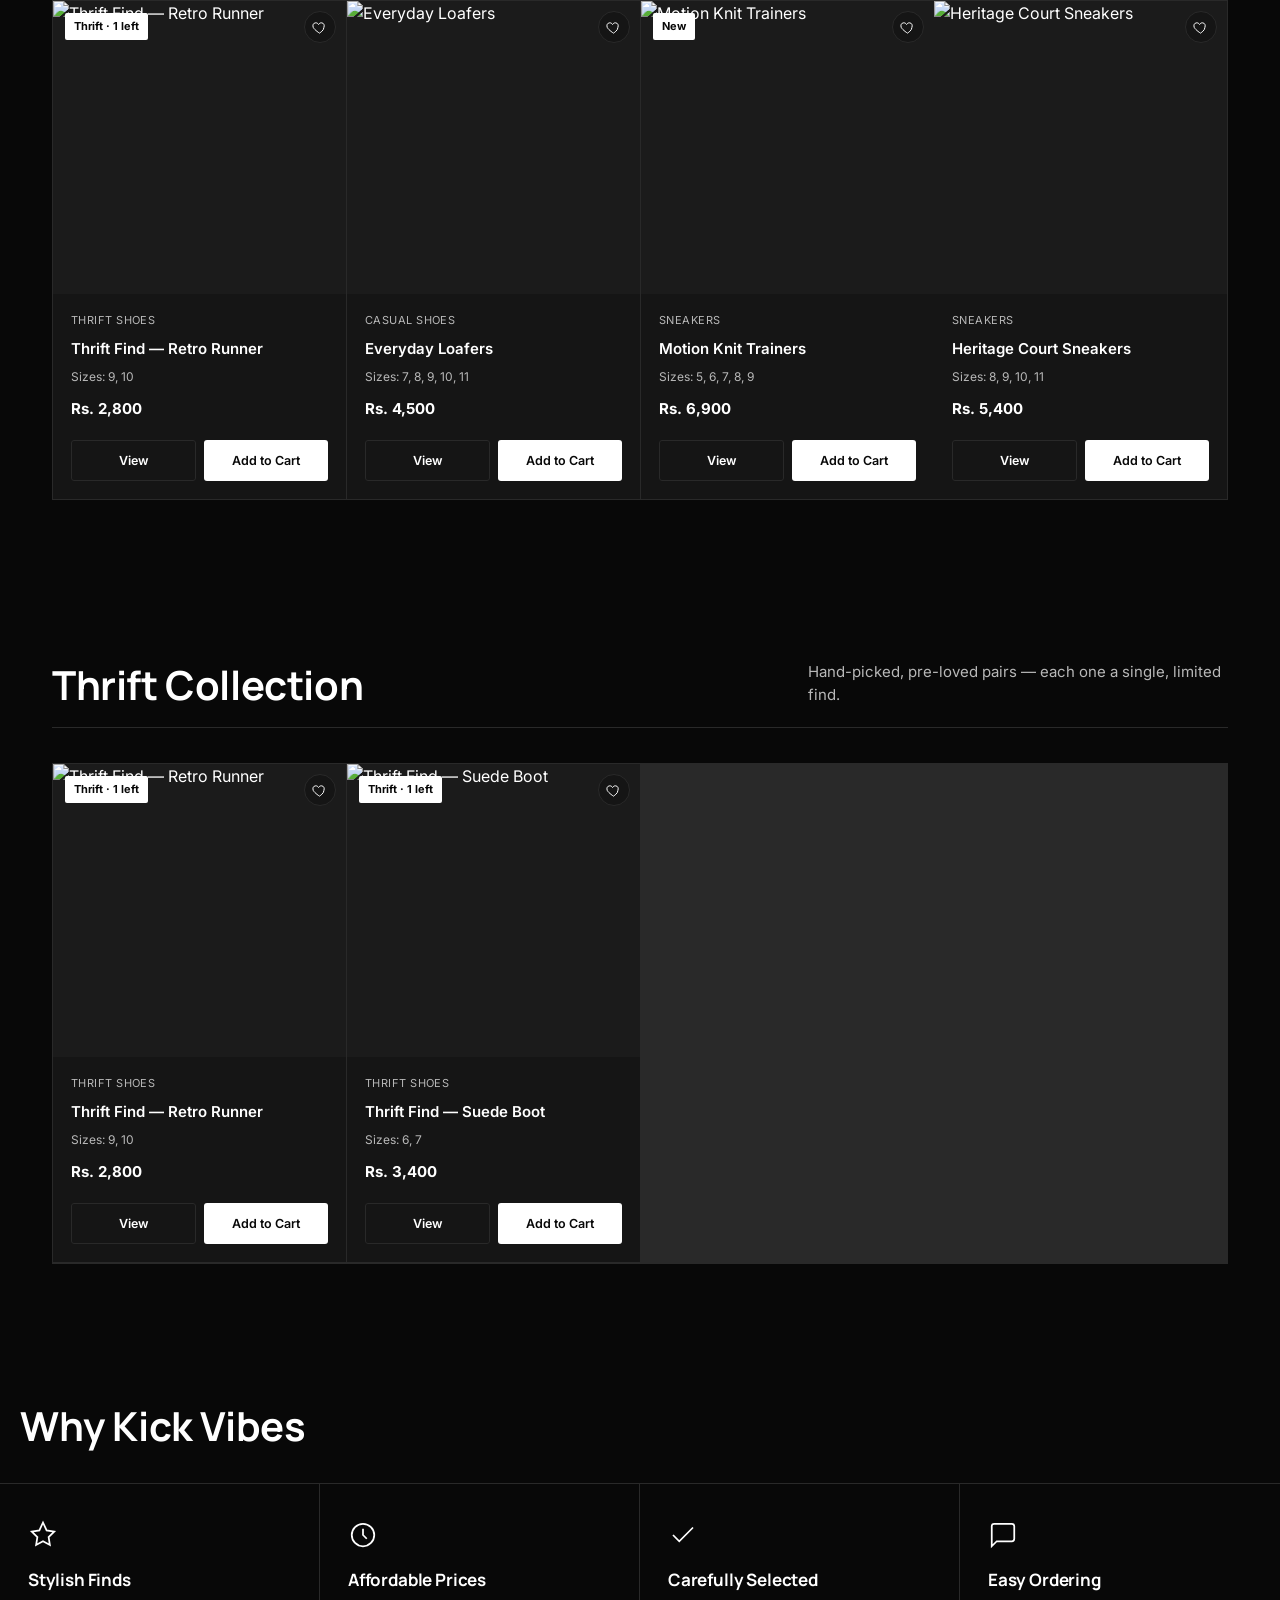
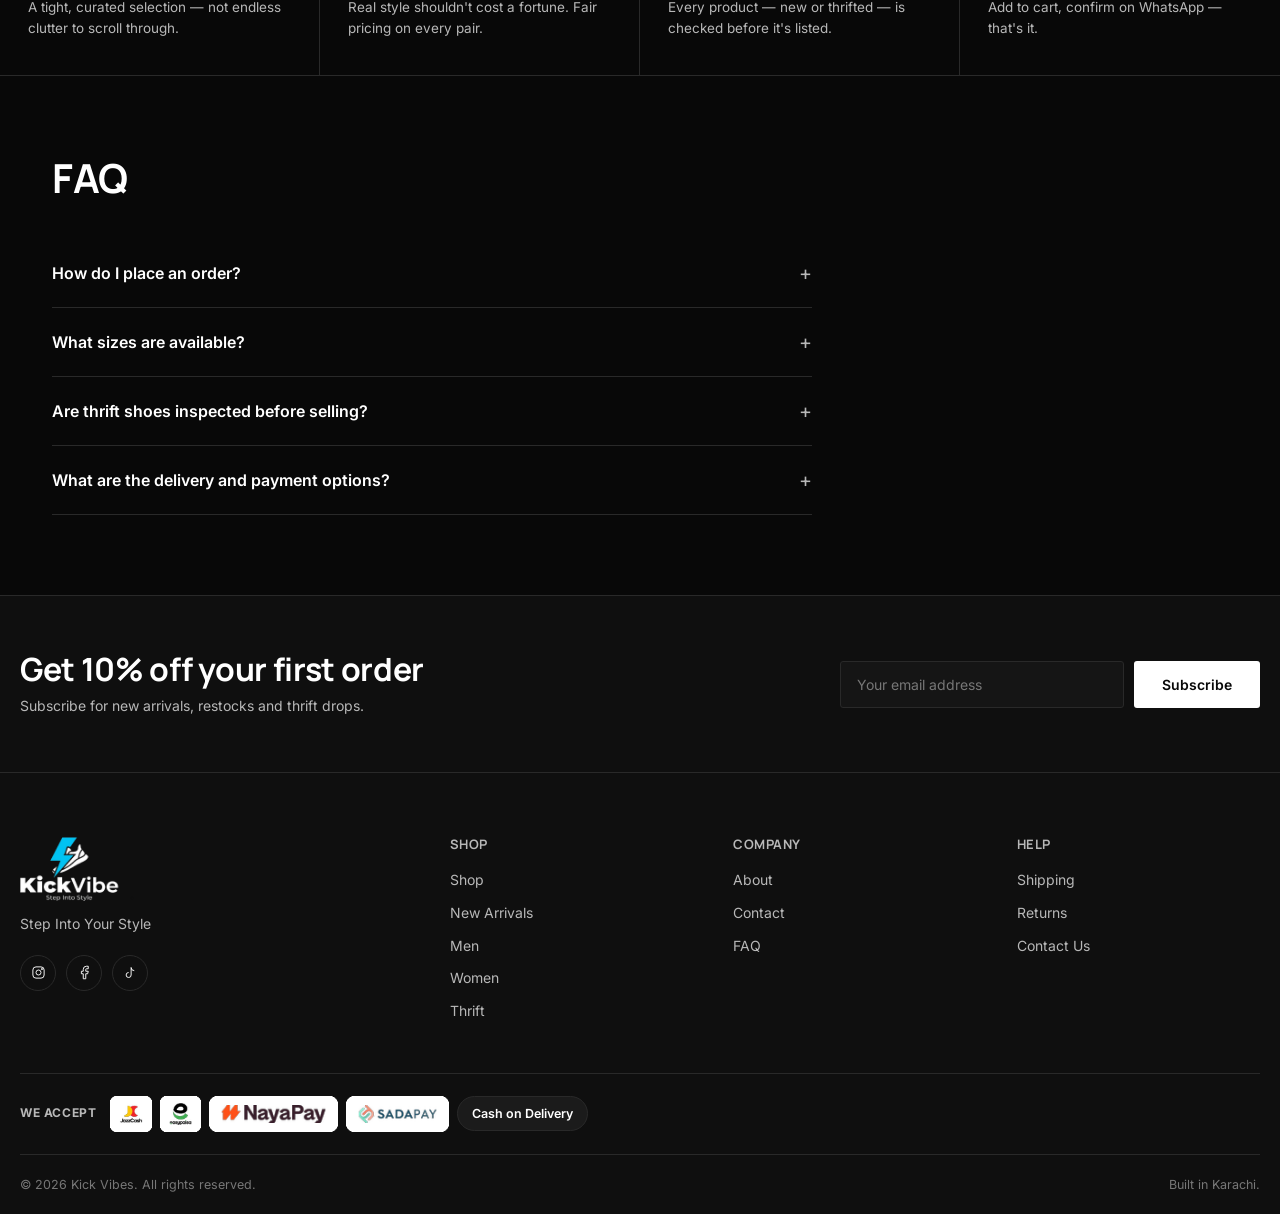
==== commit 7a6ac875: "Set root to advanced Kick Vibes website" ====
--- a/index.html
+++ b/index.html
@@ -5,14 +5,24 @@
 <meta name="viewport" content="width=device-width, initial-scale=1.0">
 <title>Kick Vibes — Step Into Your Style</title>
 <meta name="description" content="Kick Vibes — sneakers, casual shoes, men's & women's footwear and hand-picked thrift finds.">
-<link rel="stylesheet" href="style.css">
+<link rel="icon" href="logo-icon.png" type="image/png">
+<meta property="og:type" content="website">
+<meta property="og:title" content="Kick Vibes — Step Into Your Style">
+<meta property="og:description" content="Kick Vibes — sneakers, casual shoes, men's, women's & thrift footwear store in Karachi.">
+<meta property="og:image" content="https://kickvibe.pages.dev/og-image.jpg">
+<meta property="og:url" content="https://kickvibe.pages.dev/index.html">
+<meta name="twitter:card" content="summary_large_image">
+<meta name="twitter:title" content="Kick Vibes — Step Into Your Style">
+<meta name="twitter:description" content="Kick Vibes — sneakers, casual shoes, men's, women's & thrift footwear store in Karachi.">
+<meta name="twitter:image" content="https://kickvibe.pages.dev/og-image.jpg">
+<link rel="stylesheet" href="style.css?v=3">
 </head>
 <body>
 
 <!-- ============ HEADER ============ -->
 <header class="site-header">
   <div class="wrap header-inner">
-    <a href="index.html" class="logo">KICK<span>VIBES</span></a>
+    <a href="index.html" class="logo"><img src="logo-icon.png" alt="Kick Vibe" class="logo-img"><img src="wordmark.png" alt="KickVibe" class="wordmark-img"></a>
     <nav class="main-nav">
       <a href="index.html" class="active">Home</a>
       <a href="shop.html">Shop</a>
@@ -54,21 +64,42 @@
   </ul>
 </div>
 
+<!-- ============ PROMO TICKER ============ -->
+<div class="promo-ticker">
+  <div class="promo-ticker-track">
+    <span>Karachi's Destination for Quality Pre-Owned Shoes</span>
+    <span>Discover stylish, carefully selected footwear at prices you'll love</span>
+    <span>Karachi's Destination for Quality Pre-Owned Shoes</span>
+    <span>Discover stylish, carefully selected footwear at prices you'll love</span>
+    <span>Karachi's Destination for Quality Pre-Owned Shoes</span>
+    <span>Discover stylish, carefully selected footwear at prices you'll love</span>
+    <span>Karachi's Destination for Quality Pre-Owned Shoes</span>
+    <span>Discover stylish, carefully selected footwear at prices you'll love</span>
+    <span>Karachi's Destination for Quality Pre-Owned Shoes</span>
+    <span>Discover stylish, carefully selected footwear at prices you'll love</span>
+    <span>Karachi's Destination for Quality Pre-Owned Shoes</span>
+    <span>Discover stylish, carefully selected footwear at prices you'll love</span>
+  </div>
+</div>
+
 <!-- ============ HERO ============ -->
 <section class="hero">
-  <div class="wrap hero-inner">
-    <div class="hero-copy">
-      <h1>Step Into Your Style</h1>
-      <p class="lead">Discover stylish footwear made for everyday moves.</p>
-      <div class="hero-actions">
-        <a href="shop.html" class="btn btn-primary">Shop Collection</a>
-        <a href="shop.html?category=New Arrivals" class="btn btn-outline">New Arrivals</a>
-      </div>
-    </div>
-    <div class="hero-visual">
+  <div class="hero-full">
+    <!-- REPLACE_ME: swap with your own product video once ready -->
+    <video class="hero-video" autoplay muted playsinline poster="hero-video-poster.jpg">
+      <source src="hero-video.mp4" type="video/mp4">
+    </video>
+    <div class="hero-fade"></div>
+    <div class="wrap hero-overlay-inner">
       <span class="hero-tag">Karachi's own sneaker spot</span>
-      <!-- REPLACE_ME: swap with your real hero product photo -->
-      <img src="https://picsum.photos/seed/kvhero/700/700" alt="Kick Vibes featured sneaker">
+      <div class="hero-copy">
+        <h1>Step Into Your Style</h1>
+        <p class="lead">Discover stylish footwear made for everyday moves.</p>
+        <div class="hero-actions">
+          <a href="shop.html" class="btn btn-primary">Shop Collection</a>
+          <a href="shop.html?category=New Arrivals" class="btn btn-outline">New Arrivals</a>
+        </div>
+      </div>
     </div>
   </div>
 </section>
@@ -118,6 +149,22 @@
       <p>Fresh pairs just landed at Kick Vibes.</p>
     </div>
     <div class="product-grid" id="newArrivalsGrid"></div>
+  </div>
+</section>
+
+<!-- ============ INTRO VIDEO BANNER ============ -->
+<section class="intro-banner">
+  <div class="intro-banner-grid">
+    <div class="intro-banner-media">
+      <video autoplay muted loop playsinline>
+        <source src="intro-video.mp4" type="video/mp4">
+      </video>
+    </div>
+    <div class="intro-banner-box">
+      <span class="tag">Our Story</span>
+      <h2>Why Kick Vibes</h2>
+      <p>Kick Vibes is Karachi's destination for quality footwear — sneakers, casual shoes, and hand-picked thrift finds, all in one place. We bring together everyday essentials and unique pre-loved pairs, so you can step out in style without stepping over your budget. Every pair, new or thrifted, is checked before it reaches you.</p>
+    </div>
   </div>
 </section>
 
@@ -170,43 +217,6 @@
       <svg class="feature-icon" viewBox="0 0 24 24"><path d="M21 15a2 2 0 01-2 2H7l-4 4V5a2 2 0 012-2h14a2 2 0 012 2z"/></svg>
       <h3>Easy Ordering</h3>
       <p>Add to cart, confirm on WhatsApp — that's it.</p>
-    </div>
-  </div>
-</section>
-
-<!-- ============ CUSTOMER REVIEWS ============ -->
-<section>
-  <div class="wrap">
-    <div class="section-head">
-      <h2>Customer Reviews</h2>
-      <p>What people are saying about their Kick Vibes pairs.</p>
-    </div>
-    <div class="reviews-grid">
-      <!-- REPLACE_ME: swap in real customer reviews once you have them -->
-      <div class="review-card">
-        <div class="review-stars">★★★★★</div>
-        <p class="quote">"Quality bilkul expectation se zyada thi. Sizing bhi perfect fit hui."</p>
-        <div class="review-author">
-          <div class="review-avatar">A</div>
-          <div><div class="review-name">Ahmed R.</div><div class="review-loc">Karachi</div></div>
-        </div>
-      </div>
-      <div class="review-card">
-        <div class="review-stars">★★★★★</div>
-        <p class="quote">"Thrift collection se ek unique pair mili jo kahin aur nahi thi. Loved it."</p>
-        <div class="review-author">
-          <div class="review-avatar">S</div>
-          <div><div class="review-name">Sana K.</div><div class="review-loc">Karachi</div></div>
-        </div>
-      </div>
-      <div class="review-card">
-        <div class="review-stars">★★★★☆</div>
-        <p class="quote">"WhatsApp par order karna bohot asaan tha, response bhi fast mila."</p>
-        <div class="review-author">
-          <div class="review-avatar">B</div>
-          <div><div class="review-name">Bilal M.</div><div class="review-loc">Karachi</div></div>
-        </div>
-      </div>
     </div>
   </div>
 </section>
@@ -256,12 +266,11 @@
 <footer class="site-footer">
   <div class="wrap footer-grid">
     <div class="footer-brand">
-      <div class="logo">KICK<span>VIBES</span></div>
+      <div class="logo"><img src="logo.png" alt="Kick Vibe" class="footer-logo-img"></div>
       <p class="tag">Step Into Your Style</p>
       <div class="footer-social">
-        <!-- REPLACE_ME: confirm/update social links -->
-        <a href="https://instagram.com/kickvibe.pk" target="_blank" aria-label="Instagram"><svg viewBox="0 0 24 24"><rect x="3" y="3" width="18" height="18" rx="5"/><circle cx="12" cy="12" r="4"/><circle cx="17.5" cy="6.5" r="1"/></svg></a>
-        <a href="#" target="_blank" aria-label="Facebook"><svg viewBox="0 0 24 24"><path d="M18 2h-3a5 5 0 00-5 5v3H7v4h3v8h4v-8h3l1-4h-4V7a1 1 0 011-1h3z"/></svg></a>
+        <a href="https://www.instagram.com/kickvibes.pk/?hl=en" target="_blank" aria-label="Instagram"><svg viewBox="0 0 24 24"><rect x="3" y="3" width="18" height="18" rx="5"/><circle cx="12" cy="12" r="4"/><circle cx="17.5" cy="6.5" r="1"/></svg></a>
+        <a href="https://www.facebook.com/KickVibePK/" target="_blank" aria-label="Facebook"><svg viewBox="0 0 24 24"><path d="M18 2h-3a5 5 0 00-5 5v3H7v4h3v8h4v-8h3l1-4h-4V7a1 1 0 011-1h3z"/></svg></a>
         <a href="https://tiktok.com/@kickvibe.pk" target="_blank" aria-label="TikTok"><svg viewBox="0 0 24 24"><path d="M9 12a4 4 0 104 4V4a5 5 0 005 5"/></svg></a>
       </div>
     </div>
@@ -292,6 +301,16 @@
       </ul>
     </div>
   </div>
+  <div class="wrap payment-methods">
+    <span class="payment-methods-label">We Accept</span>
+    <div class="payment-badges">
+      <img src="pay-jazzcash.png" alt="JazzCash" class="payment-badge-img">
+      <img src="pay-easypaisa.png" alt="Easypaisa" class="payment-badge-img">
+      <img src="pay-nayapay.png" alt="NayaPay" class="payment-badge-img">
+      <img src="pay-sadapay.png" alt="SadaPay" class="payment-badge-img">
+      <span class="payment-badge">Cash on Delivery</span>
+    </div>
+  </div>
   <div class="wrap footer-bottom">
     <span>© 2026 Kick Vibes. All rights reserved.</span>
     <span>Built in Karachi.</span>
--- a/style.css
+++ b/style.css
@@ -1,31 +1,47 @@
 /* ============================================================
-   KICK VIBES — Stylesheet
-   Palette: Black #111111 / White #FFFFFF / Light Gray #F5F5F5 / Dark Gray #222222
+   KICK VIBES — Stylesheet (Premium Black 3D Edition)
+   Palette: Black #080808 / Surface #0F0F0F / Card #151515 / #1B1B1B
+   Text: White #FFFFFF / #B8B8B8 / #777777 | Border #292929
    ============================================================ */
 
-@import url('https://fonts.googleapis.com/css2?family=Space+Grotesk:wght@500;600;700&family=Inter:wght@400;500;600&display=swap');
+@import url('https://fonts.googleapis.com/css2?family=Manrope:wght@600;700;800&family=Inter:wght@400;500;600&display=swap');
 
 :root{
-  --black:#111111;
-  --white:#ffffff;
-  --gray-light:#f5f5f5;
-  --gray-dark:#222222;
-  --gray-mid:#8a8a8a;
-  --line:rgba(17,17,17,0.12);
+  --bg:#080808;
+  --surface:#0F0F0F;
+  --card:#151515;
+  --card-2:#1B1B1B;
+  --border:#292929;
+  --text:#FFFFFF;
+  --text-2:#B8B8B8;
+  --text-mute:#777777;
+  --accent:#FFFFFF;
+  --silver:#CFCFCF;
+  /* legacy aliases kept so nothing breaks */
+  --black:#080808;
+  --white:#FFFFFF;
+  --gray-light:#151515;
+  --gray-dark:#1B1B1B;
+  --gray-mid:#B8B8B8;
+  --line:#292929;
   --radius:3px;
   --maxw:1240px;
-  --font-head:'Space Grotesk', sans-serif;
+  --font-head:'Manrope', sans-serif;
   --font-body:'Inter', sans-serif;
 }
 
 *{margin:0;padding:0;box-sizing:border-box;}
+:focus-visible{
+  outline:2px solid var(--text);
+  outline-offset:2px;
+}
 
 html{scroll-behavior:smooth;}
 
 body{
   font-family:var(--font-body);
-  color:var(--black);
-  background:var(--white);
+  color:var(--text);
+  background:var(--bg);
   line-height:1.55;
   -webkit-font-smoothing:antialiased;
   overflow-x:hidden;
@@ -41,9 +57,22 @@
 
 h1,h2,h3,h4{
   font-family:var(--font-head);
-  font-weight:600;
+  font-weight:700;
   letter-spacing:-0.01em;
   line-height:1.08;
+  color:var(--text);
+}
+
+/* ============ SCROLL REVEAL ============ */
+.reveal{
+  opacity:0;
+  transform:translateY(26px);
+  transition:opacity .7s cubic-bezier(.2,.7,.3,1), transform .7s cubic-bezier(.2,.7,.3,1);
+  will-change:transform, opacity;
+}
+.reveal.reveal-visible{opacity:1;transform:translateY(0);}
+@media (prefers-reduced-motion:reduce){
+  .reveal{opacity:1;transform:none;transition:none;}
 }
 
 .section-head{
@@ -52,11 +81,11 @@
   align-items:flex-end;
   gap:24px;
   margin-bottom:36px;
-  border-bottom:1px solid var(--line);
+  border-bottom:1px solid var(--border);
   padding-bottom:20px;
 }
 .section-head h2{font-size:clamp(28px,3.4vw,40px);}
-.section-head p{color:var(--gray-mid);max-width:420px;font-size:15px;}
+.section-head p{color:var(--text-2);max-width:420px;font-size:15px;}
 
 .btn{
   display:inline-flex;
@@ -68,22 +97,23 @@
   font-weight:600;
   font-size:14px;
   border-radius:var(--radius);
-  transition:background .18s ease, color .18s ease, border-color .18s ease;
+  transition:background .18s ease, color .18s ease, border-color .18s ease, transform .18s ease, box-shadow .18s ease;
   white-space:nowrap;
 }
-.btn-primary{background:var(--black);color:var(--white);}
-.btn-primary:hover{background:var(--gray-dark);}
-.btn-outline{background:transparent;color:var(--black);border:1px solid var(--black);}
-.btn-outline:hover{background:var(--black);color:var(--white);}
+.btn-primary{background:var(--text);color:var(--bg);}
+.btn-primary:hover{background:var(--silver);transform:translateY(-2px);box-shadow:0 10px 24px rgba(255,255,255,0.08);}
+.btn-outline{background:transparent;color:var(--text);border:1px solid var(--border);}
+.btn-outline:hover{background:var(--card);border-color:var(--text);}
 .btn-block{width:100%;}
 .btn:disabled{opacity:.4;cursor:not-allowed;}
 
 /* ============ HEADER ============ */
 .site-header{
   position:sticky;top:0;z-index:500;
-  background:rgba(255,255,255,0.92);
-  backdrop-filter:blur(10px);
-  border-bottom:1px solid var(--line);
+  background:rgba(8,8,8,0.78);
+  backdrop-filter:blur(14px);
+  border-bottom:1px solid var(--border);
+  transition:height .25s ease;
 }
 .header-inner{
   display:flex;align-items:center;justify-content:space-between;
@@ -91,18 +121,35 @@
 }
 .logo{
   font-family:var(--font-head);
-  font-size:22px;font-weight:700;letter-spacing:-0.02em;
-}
-.logo span{color:var(--gray-mid);}
+  font-size:20px;font-weight:700;letter-spacing:-0.02em;
+  display:flex;align-items:center;gap:9px;
+}
+.logo span{color:var(--text-2);}
+.logo-img{
+  height:30px;width:30px;
+  object-fit:contain;
+  display:block;
+}
+.wordmark-img{
+  height:18px;
+  width:auto;
+  object-fit:contain;
+  display:block;
+}
+.footer-logo-img{
+  height:64px;width:auto;
+  object-fit:contain;
+}
 
 .main-nav{display:flex;gap:34px;}
 .main-nav a{
   font-size:14px;font-weight:500;
   position:relative;padding:6px 0;
+  transition:color .18s ease;
 }
 .main-nav a::after{
   content:'';position:absolute;left:0;bottom:0;width:0;height:1px;
-  background:var(--black);transition:width .2s ease;
+  background:var(--text);transition:width .25s ease;
 }
 .main-nav a:hover::after,.main-nav a.active::after{width:100%;}
 .main-nav a.active{font-weight:600;}
@@ -110,19 +157,19 @@
 .header-actions{display:flex;align-items:center;gap:20px;}
 .icon-btn{
   width:38px;height:38px;display:flex;align-items:center;justify-content:center;
-  border-radius:50%;position:relative;transition:background .15s ease;
-}
-.icon-btn:hover{background:var(--gray-light);}
-.icon-btn svg{width:19px;height:19px;stroke:var(--black);fill:none;stroke-width:1.6;}
+  border-radius:50%;position:relative;transition:background .18s ease;
+}
+.icon-btn:hover{background:var(--card);}
+.icon-btn svg{width:19px;height:19px;stroke:var(--text);fill:none;stroke-width:1.6;}
 .cart-count{
   position:absolute;top:-2px;right:-2px;
-  background:var(--black);color:var(--white);
+  background:var(--text);color:var(--bg);
   font-size:10px;font-weight:700;
   width:16px;height:16px;border-radius:50%;
   display:flex;align-items:center;justify-content:center;
 }
 .hamburger{display:none;width:38px;height:38px;align-items:center;justify-content:center;}
-.hamburger span,.hamburger::before,.hamburger::after{content:'';display:block;width:20px;height:1.6px;background:var(--black);position:relative;transition:all .2s ease;}
+.hamburger span,.hamburger::before,.hamburger::after{content:'';display:block;width:20px;height:1.6px;background:var(--text);position:relative;transition:all .2s ease;}
 .hamburger{flex-direction:column;gap:5px;}
 .hamburger.open span{opacity:0;}
 .hamburger.open::before{transform:rotate(45deg) translate(4px,4px);}
@@ -132,314 +179,460 @@
   max-height:0;overflow:hidden;border-bottom:1px solid transparent;
   transition:max-height .25s ease, border-color .25s ease;
 }
-.search-panel.open{max-height:90px;border-color:var(--line);}
+.search-panel.open{max-height:90px;border-color:var(--border);}
 .search-panel-inner{padding:18px 0;display:flex;gap:12px;}
 .search-panel input{
-  flex:1;border:1px solid var(--line);border-radius:var(--radius);
-  padding:12px 16px;font-size:15px;
-}
-.search-panel input:focus{outline:none;border-color:var(--black);}
+  flex:1;border:1px solid var(--border);border-radius:var(--radius);
+  padding:12px 16px;font-size:15px;background:var(--card);color:var(--text);
+}
+.search-panel input::placeholder{color:var(--text-mute);}
+.search-panel input:focus{outline:none;border-color:var(--text);}
+
+/* ============ PROMO TICKER ============ */
+.promo-ticker{
+  background:var(--surface);
+  border-bottom:1px solid var(--border);
+  overflow:hidden;
+  padding:11px 0;
+}
+.promo-ticker-track{
+  display:flex;
+  width:max-content;
+  animation:tickerScroll 26s linear infinite;
+}
+.promo-ticker-track span{
+  font-size:13px;
+  font-weight:700;
+  letter-spacing:.03em;
+  color:var(--text);
+  white-space:nowrap;
+  padding:0 34px;
+  position:relative;
+}
+.promo-ticker-track span::after{
+  content:'\2022';
+  position:absolute;
+  right:0;
+  color:var(--text-mute);
+  font-weight:400;
+}
+@keyframes tickerScroll{
+  from{ transform:translateX(0); }
+  to{ transform:translateX(-50%); }
+}
+@media (prefers-reduced-motion:reduce){
+  .promo-ticker-track{ animation:none; }
+}
 
 /* ============ HERO ============ */
 .hero{
-  border-bottom:1px solid var(--line);
-}
-.hero-inner{
-  display:grid;grid-template-columns:1.1fr 1fr;
-  align-items:center;min-height:560px;gap:40px;
+  border-bottom:1px solid var(--border);
+}
+.hero-full{
+  position:relative;
+  width:100%;
+  min-height:560px;
+  overflow:hidden;
+  background:var(--surface);
+  perspective:1200px;
+}
+.hero-video{
+  position:absolute;
+  inset:0;
+  width:100%;height:100%;
+  object-fit:cover;
+  display:block;
+  transition:transform .4s ease;
+}
+.hero-fade{
+  position:absolute;
+  inset:0;
+  background:linear-gradient(90deg, rgba(8,8,8,0.92) 0%, rgba(8,8,8,0.78) 28%, rgba(8,8,8,0.35) 52%, rgba(8,8,8,0.05) 68%);
+  pointer-events:none;
+}
+.hero-overlay-inner{
+  position:relative;
+  z-index:2;
+  min-height:560px;
+  display:flex;
+  flex-direction:column;
+  justify-content:center;
+  transition:transform .1s ease-out;
+  will-change:transform;
+}
+.hero-copy{
+  max-width:380px;
 }
 .hero-copy h1{
-  font-size:clamp(40px,6vw,72px);
-  margin-bottom:20px;
+  font-size:clamp(28px,3.6vw,42px);
+  margin-bottom:14px;
+  opacity:0;
+  transform:translateY(18px);
+  animation:heroTextIn .8s ease .15s forwards;
 }
 .hero-copy p.lead{
-  font-size:17px;color:var(--gray-dark);max-width:420px;margin-bottom:32px;
-}
-.hero-actions{display:flex;gap:14px;flex-wrap:wrap;}
-.hero-visual{
-  position:relative;background:var(--gray-light);
-  height:100%;min-height:480px;
-  display:flex;align-items:center;justify-content:center;
-  border-left:1px solid var(--line);
-}
-.hero-visual img{
-  width:86%;transform:rotate(-8deg);
-  filter:drop-shadow(0 30px 40px rgba(17,17,17,0.18));
+  font-size:14.5px;color:var(--text-2);max-width:340px;margin-bottom:22px;
+  opacity:0;
+  transform:translateY(18px);
+  animation:heroTextIn .8s ease .3s forwards;
+}
+.hero-actions{
+  display:flex;gap:14px;flex-wrap:wrap;
+  opacity:0;
+  transform:translateY(18px);
+  animation:heroTextIn .8s ease .45s forwards;
+}
+@keyframes heroTextIn{
+  to{ opacity:1; transform:translateY(0); }
 }
 .hero-tag{
-  position:absolute;top:28px;left:28px;
-  background:var(--white);border:1px solid var(--line);
+  position:absolute;top:28px;left:32px;
+  background:var(--card);border:1px solid var(--border);
   padding:8px 14px;font-size:12px;font-weight:600;border-radius:var(--radius);
+  z-index:3;color:var(--text);
+}
+@media (prefers-reduced-motion:reduce){
+  .hero-copy h1,.hero-copy p.lead,.hero-actions{animation:none;opacity:1;transform:none;}
+}
+@media (max-width:820px){
+  .hero-full{ min-height:460px; }
+  .hero-overlay-inner{ min-height:460px; }
+  .hero-fade{
+    background:linear-gradient(180deg, rgba(8,8,8,0.35) 0%, rgba(8,8,8,0.9) 62%, rgba(8,8,8,0.97) 100%);
+  }
+  .hero-copy{ max-width:100%; margin-top:auto; }
 }
 
 /* ============ CATEGORY GRID ============ */
 .cat-grid{
   display:grid;grid-template-columns:repeat(5,1fr);
-  border:1px solid var(--line);border-radius:var(--radius);overflow:hidden;
+  border:1px solid var(--border);border-radius:var(--radius);overflow:hidden;
+  perspective:1200px;
 }
 .cat-card{
-  border-right:1px solid var(--line);
+  border-right:1px solid var(--border);
   padding:28px 20px;min-height:190px;
   display:flex;flex-direction:column;justify-content:space-between;
-  background:var(--white);transition:background .18s ease;
+  background:var(--card);transition:background .2s ease, transform .2s ease, box-shadow .2s ease;
+  transform-style:preserve-3d;
+  will-change:transform;
 }
 .cat-card:last-child{border-right:none;}
-.cat-card:hover{background:var(--gray-light);}
-.cat-card .cat-num{font-size:12px;color:var(--gray-mid);}
-.cat-card h3{font-size:17px;margin-top:auto;}
-.cat-card .cat-arrow{font-size:20px;margin-top:14px;}
+.cat-card:hover{background:var(--card-2);box-shadow:0 20px 34px rgba(0,0,0,0.45);}
+.cat-card .cat-num{font-size:12px;color:var(--text-mute);}
+.cat-card h3{font-size:17px;margin-top:auto;transition:transform .25s ease;}
+.cat-card:hover h3{transform:translateX(4px);}
+.cat-card .cat-arrow{font-size:20px;margin-top:14px;transition:transform .25s ease;color:var(--text-2);}
+.cat-card:hover .cat-arrow{transform:translateX(6px);color:var(--text);}
 
 /* ============ PRODUCT GRID / CARD ============ */
 .product-grid{
   display:grid;grid-template-columns:repeat(4,1fr);gap:1px;
-  background:var(--line);border:1px solid var(--line);
+  background:var(--border);border:1px solid var(--border);
+  perspective:1400px;
 }
 .product-card{
-  background:var(--white);padding:0;
+  background:var(--card);padding:0;
   display:flex;flex-direction:column;
+  position:relative;
+  transition:transform .2s ease, box-shadow .25s ease, border-color .25s ease;
+  transform-style:preserve-3d;
+  will-change:transform;
+}
+.product-card:hover{
+  box-shadow:0 24px 40px rgba(0,0,0,0.55);
+  z-index:2;
+}
+@media (prefers-reduced-motion:reduce){
+  .product-card{ transition:none; }
+  .product-card:hover{ transform:none; }
 }
 .pc-media{
-  position:relative;aspect-ratio:1/1;background:var(--gray-light);
+  position:relative;aspect-ratio:1/1;background:var(--card-2);
   overflow:hidden;
 }
-.pc-media img{width:100%;height:100%;object-fit:cover;transition:transform .35s ease;}
-.product-card:hover .pc-media img{transform:scale(1.05);}
+.pc-media img{width:100%;height:100%;object-fit:cover;transition:transform .4s ease;}
+.product-card:hover .pc-media img{transform:scale(1.06);}
 .pc-badge{
   position:absolute;top:12px;left:12px;
-  background:var(--black);color:var(--white);
+  background:var(--text);color:var(--bg);
   font-size:11px;font-weight:700;padding:5px 9px;border-radius:2px;
 }
 .pc-wishlist{
   position:absolute;top:10px;right:10px;
-  width:32px;height:32px;border-radius:50%;background:var(--white);
+  width:32px;height:32px;border-radius:50%;background:var(--card);
   display:flex;align-items:center;justify-content:center;
-  border:1px solid var(--line);transition:transform .15s ease;
+  border:1px solid var(--border);transition:transform .15s ease;
 }
 .pc-wishlist:hover{transform:scale(1.08);}
-.pc-wishlist svg{width:15px;height:15px;stroke:var(--black);fill:none;stroke-width:1.6;}
-.pc-wishlist.active svg{fill:var(--black);}
+.pc-wishlist svg{width:15px;height:15px;stroke:var(--text);fill:none;stroke-width:1.6;}
+.pc-wishlist.active svg{fill:var(--text);}
 .pc-body{padding:18px;display:flex;flex-direction:column;gap:8px;flex:1;}
-.pc-cat{font-size:11px;text-transform:uppercase;letter-spacing:.04em;color:var(--gray-mid);}
-.pc-name{font-size:15px;font-weight:600;font-family:var(--font-body);}
-.pc-sizes{font-size:12px;color:var(--gray-mid);}
+.pc-cat{font-size:11px;text-transform:uppercase;letter-spacing:.04em;color:var(--text-2);}
+.pc-name{font-size:15px;font-weight:600;font-family:var(--font-body);color:var(--text);}
+.pc-sizes{font-size:12px;color:var(--text-2);}
 .pc-price-row{display:flex;align-items:center;gap:8px;margin-top:2px;}
-.pc-price{font-weight:700;font-size:15px;}
-.pc-old-price{font-size:13px;color:var(--gray-mid);text-decoration:line-through;}
+.pc-price{font-weight:700;font-size:15px;color:var(--text);}
+.pc-old-price{font-size:13px;color:var(--text-mute);text-decoration:line-through;}
 .pc-actions{display:flex;gap:8px;margin-top:12px;}
 .pc-actions .btn{padding:10px 14px;font-size:12.5px;flex:1;}
 
 .filter-bar{
   display:flex;flex-wrap:wrap;gap:12px;align-items:center;
-  padding:20px 0;border-bottom:1px solid var(--line);margin-bottom:0;
+  padding:20px 0;border-bottom:1px solid var(--border);margin-bottom:0;
 }
 .filter-bar select,.filter-bar input[type=text]{
-  border:1px solid var(--line);border-radius:var(--radius);
-  padding:10px 14px;font-size:13.5px;background:var(--white);
-}
-.filter-bar .result-count{margin-left:auto;font-size:13px;color:var(--gray-mid);}
+  border:1px solid var(--border);border-radius:var(--radius);
+  padding:10px 14px;font-size:13.5px;background:var(--card);color:var(--text);
+}
+.filter-bar .result-count{margin-left:auto;font-size:13px;color:var(--text-2);}
 .filter-bar .price-range{display:flex;align-items:center;gap:8px;font-size:13px;}
 
 .shop-layout{display:grid;grid-template-columns:220px 1fr;gap:40px;padding:36px 0 80px;}
-.shop-sidebar h4{font-size:13px;text-transform:uppercase;letter-spacing:.04em;margin-bottom:14px;color:var(--gray-mid);}
+.shop-sidebar h4{font-size:13px;text-transform:uppercase;letter-spacing:.04em;margin-bottom:14px;color:var(--text-2);}
 .filter-group{margin-bottom:30px;}
 .filter-group label{
   display:flex;align-items:center;gap:8px;font-size:14px;margin-bottom:10px;cursor:pointer;
 }
-.filter-group input[type=checkbox],.filter-group input[type=radio]{accent-color:var(--black);}
+.filter-group input[type=checkbox],.filter-group input[type=radio]{accent-color:var(--text);}
 
 /* ============ WHY / FEATURES ============ */
 .features{
   display:grid;grid-template-columns:repeat(4,1fr);
-  border-top:1px solid var(--line);border-bottom:1px solid var(--line);
-}
-.feature{padding:36px 28px;border-right:1px solid var(--line);}
+  border-top:1px solid var(--border);border-bottom:1px solid var(--border);
+}
+.feature{padding:36px 28px;border-right:1px solid var(--border);transition:background .2s ease;}
 .feature:last-child{border-right:none;}
+.feature:hover{background:var(--surface);}
 .feature h3{font-size:17px;margin:14px 0 8px;}
-.feature p{font-size:13.5px;color:var(--gray-mid);}
-.feature-icon{width:30px;height:30px;stroke:var(--black);fill:none;stroke-width:1.4;}
+.feature p{font-size:13.5px;color:var(--text-2);}
+.feature-icon{width:30px;height:30px;stroke:var(--text);fill:none;stroke-width:1.4;}
 
 /* ============ REVIEWS ============ */
 .reviews-grid{display:grid;grid-template-columns:repeat(3,1fr);gap:24px;}
 .review-card{
-  border:1px solid var(--line);border-radius:var(--radius);padding:26px;
-}
-.review-stars{color:var(--black);font-size:14px;margin-bottom:14px;letter-spacing:2px;}
-.review-card p.quote{font-size:14.5px;margin-bottom:18px;}
+  border:1px solid var(--border);border-radius:var(--radius);padding:26px;background:var(--card);
+  transition:transform .2s ease, box-shadow .2s ease;
+}
+.review-card:hover{transform:translateY(-4px);box-shadow:0 18px 30px rgba(0,0,0,0.4);}
+.review-stars{color:var(--text);font-size:14px;margin-bottom:14px;letter-spacing:2px;}
+.review-card p.quote{font-size:14.5px;margin-bottom:18px;color:var(--text-2);}
 .review-author{display:flex;align-items:center;gap:10px;}
 .review-avatar{
-  width:36px;height:36px;border-radius:50%;background:var(--gray-dark);color:var(--white);
+  width:36px;height:36px;border-radius:50%;background:var(--card-2);color:var(--text);
   display:flex;align-items:center;justify-content:center;font-size:13px;font-weight:600;
-}
-.review-name{font-size:13.5px;font-weight:600;}
-.review-loc{font-size:12px;color:var(--gray-mid);}
+  border:1px solid var(--border);
+}
+.review-name{font-size:13.5px;font-weight:600;color:var(--text);}
+.review-loc{font-size:12px;color:var(--text-mute);}
 
 /* ============ FAQ ============ */
 .faq-list{max-width:760px;}
-.faq-item{border-bottom:1px solid var(--line);}
+.faq-item{border-bottom:1px solid var(--border);}
 .faq-q{
   width:100%;display:flex;justify-content:space-between;align-items:center;
-  padding:22px 0;font-size:16px;font-weight:600;text-align:left;
-}
-.faq-q .plus{font-size:20px;font-weight:400;transition:transform .2s ease;}
+  padding:22px 0;font-size:16px;font-weight:600;text-align:left;color:var(--text);
+}
+.faq-q .plus{font-size:20px;font-weight:400;transition:transform .3s ease;color:var(--text-2);}
 .faq-item.open .plus{transform:rotate(45deg);}
-.faq-a{max-height:0;overflow:hidden;transition:max-height .25s ease;}
-.faq-a p{padding-bottom:22px;color:var(--gray-dark);font-size:14.5px;max-width:640px;}
+.faq-a{max-height:0;overflow:hidden;transition:max-height .3s ease, opacity .3s ease;opacity:0;}
+.faq-item.open .faq-a{opacity:1;}
+.faq-a p{padding-bottom:22px;color:var(--text-2);font-size:14.5px;max-width:640px;}
 
 /* ============ NEWSLETTER ============ */
-.newsletter{background:var(--black);color:var(--white);}
+.newsletter{background:var(--surface);color:var(--text);border-top:1px solid var(--border);}
 .newsletter-inner{
   display:flex;justify-content:space-between;align-items:center;gap:24px;
   padding:56px 0;flex-wrap:wrap;
 }
 .newsletter h2{font-size:clamp(24px,3vw,32px);max-width:420px;}
-.newsletter p{color:#bdbdbd;font-size:14px;margin-top:8px;}
+.newsletter p{color:var(--text-2);font-size:14px;margin-top:8px;}
 .newsletter-form{display:flex;gap:10px;flex:1;max-width:420px;}
 .newsletter-form input{
-  flex:1;background:transparent;border:1px solid #444;color:var(--white);
+  flex:1;background:var(--card);border:1px solid var(--border);color:var(--text);
   padding:14px 16px;border-radius:var(--radius);font-size:14px;
 }
-.newsletter-form input::placeholder{color:#888;}
-.newsletter-form .btn-primary{background:var(--white);color:var(--black);}
-.newsletter-form .btn-primary:hover{background:#e2e2e2;}
+.newsletter-form input::placeholder{color:var(--text-mute);}
+.newsletter-form .btn-primary{background:var(--text);color:var(--bg);}
+.newsletter-form .btn-primary:hover{background:var(--silver);}
 
 /* ============ FOOTER ============ */
-.site-footer{background:var(--gray-light);border-top:1px solid var(--line);}
+.site-footer{background:var(--surface);border-top:1px solid var(--border);}
 .footer-grid{
   display:grid;grid-template-columns:1.6fr repeat(3,1fr);gap:40px;
   padding:64px 0 40px;
 }
 .footer-brand .logo{margin-bottom:12px;}
-.footer-brand p.tag{color:var(--gray-mid);font-size:14px;margin-bottom:20px;}
+.footer-brand p.tag{color:var(--text-2);font-size:14px;margin-bottom:20px;}
 .footer-social{display:flex;gap:10px;}
 .footer-social a{
-  width:36px;height:36px;border:1px solid var(--line);border-radius:50%;
-  display:flex;align-items:center;justify-content:center;
-}
-.footer-social svg{width:15px;height:15px;stroke:var(--black);fill:none;stroke-width:1.5;}
-.footer-col h4{font-size:13px;text-transform:uppercase;letter-spacing:.04em;margin-bottom:18px;color:var(--gray-mid);}
+  width:36px;height:36px;border:1px solid var(--border);border-radius:50%;
+  display:flex;align-items:center;justify-content:center;transition:border-color .2s ease, transform .2s ease;
+}
+.footer-social a:hover{border-color:var(--text);transform:translateY(-2px);}
+.footer-social svg{width:15px;height:15px;stroke:var(--text);fill:none;stroke-width:1.5;}
+.footer-col h4{font-size:13px;text-transform:uppercase;letter-spacing:.04em;margin-bottom:18px;color:var(--text-2);}
 .footer-col li{margin-bottom:11px;font-size:14px;}
-.footer-col a:hover{text-decoration:underline;}
+.footer-col a{color:var(--text-2);}
+.footer-col a:hover{text-decoration:underline;color:var(--text);}
+.payment-methods{
+  display:flex;align-items:center;gap:14px;flex-wrap:wrap;
+  padding:22px 0;border-top:1px solid var(--line);
+}
+.payment-methods-label{
+  font-size:12px;font-weight:700;letter-spacing:.05em;
+  text-transform:uppercase;color:var(--gray-mid);
+}
+.payment-badges{display:flex;gap:8px;flex-wrap:wrap;align-items:center;}
+.payment-badge-img{height:36px;width:auto;display:block;}
+.payment-badge{
+  font-size:12.5px;font-weight:600;
+  padding:7px 14px;border:1px solid var(--border);
+  border-radius:999px;color:var(--text);
+  background:var(--card-2);
+}
 .footer-bottom{
-  border-top:1px solid var(--line);padding:20px 0;
-  display:flex;justify-content:space-between;font-size:12.5px;color:var(--gray-mid);flex-wrap:wrap;gap:10px;
+  border-top:1px solid var(--border);padding:20px 0;
+  display:flex;justify-content:space-between;font-size:12.5px;color:var(--text-mute);flex-wrap:wrap;gap:10px;
 }
 
 /* ============ CART DRAWER ============ */
 .overlay{
-  position:fixed;inset:0;background:rgba(17,17,17,0.4);
+  position:fixed;inset:0;background:rgba(0,0,0,0.6);
   opacity:0;pointer-events:none;transition:opacity .25s ease;z-index:900;
 }
 .overlay.open{opacity:1;pointer-events:auto;}
 .cart-drawer{
   position:fixed;top:0;right:0;height:100%;width:420px;max-width:92vw;
-  background:var(--white);z-index:950;
+  background:var(--card);z-index:950;
   transform:translateX(100%);transition:transform .3s ease;
   display:flex;flex-direction:column;
+  border-left:1px solid var(--border);
 }
 .cart-drawer.open{transform:translateX(0);}
 .cart-head{
   display:flex;justify-content:space-between;align-items:center;
-  padding:22px 24px;border-bottom:1px solid var(--line);
-}
-.cart-head h3{font-size:18px;}
-.cart-close{font-size:22px;line-height:1;}
+  padding:22px 24px;border-bottom:1px solid var(--border);
+}
+.cart-head h3{font-size:18px;color:var(--text);}
+.cart-close{font-size:22px;line-height:1;color:var(--text);}
 .cart-items{flex:1;overflow-y:auto;padding:10px 24px;}
-.cart-item{display:flex;gap:14px;padding:18px 0;border-bottom:1px solid var(--line);}
-.cart-item img{width:74px;height:74px;object-fit:cover;background:var(--gray-light);border-radius:var(--radius);}
+.cart-item{display:flex;gap:14px;padding:18px 0;border-bottom:1px solid var(--border);}
+.cart-item img{width:74px;height:74px;object-fit:cover;background:var(--card-2);border-radius:var(--radius);}
 .cart-item-info{flex:1;}
-.cart-item-name{font-size:14px;font-weight:600;}
-.cart-item-meta{font-size:12px;color:var(--gray-mid);margin:2px 0 8px;}
+.cart-item-name{font-size:14px;font-weight:600;color:var(--text);}
+.cart-item-meta{font-size:12px;color:var(--text-2);margin:2px 0 8px;}
 .qty-control{display:flex;align-items:center;gap:10px;}
 .qty-control button{
-  width:24px;height:24px;border:1px solid var(--line);border-radius:50%;
-  font-size:14px;display:flex;align-items:center;justify-content:center;
-}
-.cart-item-price{font-weight:700;font-size:14px;}
-.cart-item-remove{font-size:12px;color:var(--gray-mid);text-decoration:underline;margin-top:8px;}
-.cart-empty{padding:60px 0;text-align:center;color:var(--gray-mid);}
-.cart-foot{border-top:1px solid var(--line);padding:22px 24px;}
-.cart-subtotal-row{display:flex;justify-content:space-between;font-size:15px;margin-bottom:16px;}
+  width:24px;height:24px;border:1px solid var(--border);border-radius:50%;
+  font-size:14px;display:flex;align-items:center;justify-content:center;color:var(--text);
+}
+.cart-item-price{font-weight:700;font-size:14px;color:var(--text);}
+.cart-item-remove{font-size:12px;color:var(--text-2);text-decoration:underline;margin-top:8px;}
+.cart-empty{padding:60px 0;text-align:center;color:var(--text-2);}
+.cart-foot{border-top:1px solid var(--border);padding:22px 24px;}
+.cart-subtotal-row{display:flex;justify-content:space-between;font-size:15px;margin-bottom:16px;color:var(--text);}
 .cart-subtotal-row strong{font-family:var(--font-head);}
 
 /* ============ TOAST ============ */
 .toast{
   position:fixed;bottom:24px;left:50%;transform:translateX(-50%) translateY(20px);
-  background:var(--black);color:var(--white);padding:14px 22px;border-radius:var(--radius);
+  background:var(--card);border:1px solid var(--border);color:var(--text);padding:14px 22px;border-radius:var(--radius);
   font-size:13.5px;opacity:0;pointer-events:none;transition:all .25s ease;z-index:1200;
+  box-shadow:0 12px 28px rgba(0,0,0,0.5);
 }
 .toast.show{opacity:1;transform:translateX(-50%) translateY(0);}
 
 /* ============ GENERIC PAGE HEADER ============ */
 .page-banner{
-  padding:60px 0 40px;border-bottom:1px solid var(--line);
-}
-.page-banner .crumb{font-size:12.5px;color:var(--gray-mid);margin-bottom:10px;}
+  padding:60px 0 40px;border-bottom:1px solid var(--border);
+}
+.page-banner .crumb{font-size:12.5px;color:var(--text-2);margin-bottom:10px;}
 .page-banner h1{font-size:clamp(30px,4vw,46px);}
 
 section{padding:80px 0;}
 section.tight{padding:60px 0;}
+
+/* ============ INTRO VIDEO BANNER (HOME) ============ */
+.intro-banner{padding:0;border-top:1px solid var(--border);border-bottom:1px solid var(--border);}
+.intro-banner-grid{display:grid;grid-template-columns:1.15fr 1fr;min-height:460px;}
+.intro-banner-media{position:relative;overflow:hidden;background:var(--card-2);}
+.intro-banner-media video{width:100%;height:100%;object-fit:cover;display:block;}
+.intro-banner-box{
+  background:var(--surface);
+  padding:60px 56px;
+  display:flex;flex-direction:column;justify-content:center;
+}
+.intro-banner-box .tag{
+  font-size:12px;font-weight:600;text-transform:uppercase;letter-spacing:.06em;
+  color:var(--text-2);margin-bottom:14px;
+}
+.intro-banner-box h2{font-size:clamp(26px,3vw,34px);margin-bottom:18px;}
+.intro-banner-box p{color:var(--text-2);font-size:15px;line-height:1.75;max-width:460px;}
 
 /* ============ ABOUT PAGE ============ */
 .about-hero{display:grid;grid-template-columns:1fr 1fr;gap:50px;align-items:center;}
 .about-hero img{border-radius:var(--radius);}
 .about-hero h2{font-size:clamp(28px,3.6vw,40px);margin-bottom:18px;}
-.about-hero p{color:var(--gray-dark);margin-bottom:16px;font-size:15.5px;}
-
-.stats-row{display:grid;grid-template-columns:repeat(4,1fr);border-top:1px solid var(--line);border-bottom:1px solid var(--line);}
-.stat{padding:36px 24px;border-right:1px solid var(--line);}
+.about-hero p{color:var(--text-2);margin-bottom:16px;font-size:15.5px;}
+
+.stats-row{display:grid;grid-template-columns:repeat(4,1fr);border-top:1px solid var(--border);border-bottom:1px solid var(--border);}
+.stat{padding:36px 24px;border-right:1px solid var(--border);}
 .stat:last-child{border-right:none;}
 .stat .num{font-family:var(--font-head);font-size:36px;font-weight:700;}
-.stat .lbl{font-size:13px;color:var(--gray-mid);margin-top:6px;}
+.stat .lbl{font-size:13px;color:var(--text-2);margin-top:6px;}
 
 /* ============ CONTACT PAGE ============ */
 .contact-layout{display:grid;grid-template-columns:1fr 1fr;gap:60px;}
 .contact-form .form-row{margin-bottom:18px;}
-.contact-form label{display:block;font-size:13px;font-weight:600;margin-bottom:8px;}
+.contact-form label{display:block;font-size:13px;font-weight:600;margin-bottom:8px;color:var(--text);}
 .contact-form input,.contact-form textarea{
-  width:100%;border:1px solid var(--line);border-radius:var(--radius);
-  padding:13px 15px;font-size:14.5px;
-}
-.contact-form input:focus,.contact-form textarea:focus{outline:none;border-color:var(--black);}
+  width:100%;border:1px solid var(--border);border-radius:var(--radius);
+  padding:13px 15px;font-size:14.5px;background:var(--card);color:var(--text);
+}
+.contact-form input::placeholder,.contact-form textarea::placeholder{color:var(--text-mute);}
+.contact-form input:focus,.contact-form textarea:focus{outline:none;border-color:var(--text);}
 .contact-form textarea{min-height:130px;resize:vertical;}
-.contact-info-item{display:flex;gap:16px;padding:20px 0;border-bottom:1px solid var(--line);}
-.contact-info-item h4{font-size:15px;margin-bottom:4px;}
-.contact-info-item p,.contact-info-item a{font-size:14px;color:var(--gray-mid);}
-.contact-icon{width:22px;height:22px;stroke:var(--black);fill:none;stroke-width:1.5;flex-shrink:0;}
+.contact-info-item{display:flex;gap:16px;padding:20px 0;border-bottom:1px solid var(--border);}
+.contact-info-item h4{font-size:15px;margin-bottom:4px;color:var(--text);}
+.contact-info-item p,.contact-info-item a{font-size:14px;color:var(--text-2);}
+.contact-icon{width:22px;height:22px;stroke:var(--text);fill:none;stroke-width:1.5;flex-shrink:0;}
 
 /* ============ PRODUCT DETAIL PAGE ============ */
-.pd-layout{display:grid;grid-template-columns:1fr 1fr;gap:56px;padding:50px 0 90px;}
-.pd-main-img{aspect-ratio:1/1;background:var(--gray-light);border-radius:var(--radius);overflow:hidden;margin-bottom:14px;}
+.pd-layout{display:grid;grid-template-columns:1fr 1fr;gap:56px;padding:50px 0 90px;perspective:1400px;}
+.pd-main-img{aspect-ratio:1/1;background:var(--card-2);border-radius:var(--radius);overflow:hidden;margin-bottom:14px;}
 .pd-main-img img{width:100%;height:100%;object-fit:cover;}
 .pd-thumbs{display:flex;gap:10px;}
 .pd-thumbs img{
   width:70px;height:70px;object-fit:cover;border-radius:var(--radius);
-  border:1px solid var(--line);cursor:pointer;opacity:.6;
-}
-.pd-thumbs img.active{opacity:1;border-color:var(--black);}
-.pd-cat{font-size:12px;text-transform:uppercase;letter-spacing:.05em;color:var(--gray-mid);}
+  border:1px solid var(--border);cursor:pointer;opacity:.55;transition:opacity .2s ease, border-color .2s ease;
+}
+.pd-thumbs img.active{opacity:1;border-color:var(--text);}
+.pd-cat{font-size:12px;text-transform:uppercase;letter-spacing:.05em;color:var(--text-2);}
 .pd-name{font-size:clamp(24px,3vw,32px);margin:8px 0 12px;}
 .pd-price-row{display:flex;align-items:center;gap:12px;margin-bottom:18px;}
-.pd-price{font-size:22px;font-weight:700;}
-.pd-desc{color:var(--gray-dark);font-size:15px;margin-bottom:26px;max-width:480px;}
-.pd-size-label{font-size:13px;font-weight:600;margin-bottom:10px;}
+.pd-price{font-size:22px;font-weight:700;color:var(--text);}
+.pd-desc{color:var(--text-2);font-size:15px;margin-bottom:26px;max-width:480px;}
+.pd-size-label{font-size:13px;font-weight:600;margin-bottom:10px;color:var(--text);}
 .size-options{display:flex;gap:10px;flex-wrap:wrap;margin-bottom:26px;}
 .size-opt{
-  width:46px;height:42px;border:1px solid var(--line);border-radius:var(--radius);
-  display:flex;align-items:center;justify-content:center;font-size:13.5px;
-}
-.size-opt.selected{background:var(--black);color:var(--white);border-color:var(--black);}
+  width:46px;height:42px;border:1px solid var(--border);border-radius:var(--radius);
+  display:flex;align-items:center;justify-content:center;font-size:13.5px;color:var(--text);
+  transition:background .18s ease, color .18s ease, border-color .18s ease;
+}
+.size-opt.selected{background:var(--text);color:var(--bg);border-color:var(--text);}
 .pd-qty-row{display:flex;align-items:center;gap:16px;margin-bottom:24px;}
 .pd-actions{display:flex;gap:12px;flex-wrap:wrap;margin-bottom:30px;}
 .pd-actions .btn{flex:1;min-width:140px;}
-.pd-wa-btn{background:var(--gray-dark);color:var(--white);}
-.pd-wa-btn:hover{background:var(--black);}
-.pd-meta-list{border-top:1px solid var(--line);padding-top:20px;font-size:13.5px;color:var(--gray-mid);}
+.pd-wa-btn{background:var(--card-2);color:var(--text);border:1px solid var(--border);}
+.pd-wa-btn:hover{background:var(--card);border-color:var(--text);}
+.pd-meta-list{border-top:1px solid var(--border);padding-top:20px;font-size:13.5px;color:var(--text-2);}
 .pd-meta-list div{margin-bottom:6px;}
 
 /* ============ UTIL ============ */
 .mt-lg{margin-top:60px;}
 .text-center{text-align:center;}
-.empty-state{padding:100px 0;text-align:center;color:var(--gray-mid);}
+.empty-state{padding:100px 0;text-align:center;color:var(--text-2);}
 
 /* ============ RESPONSIVE ============ */
 @media (max-width:1024px){
@@ -458,35 +651,39 @@
 @media (max-width:820px){
   .main-nav{display:none;}
   .hamburger{display:flex;}
-  .hero-inner{grid-template-columns:1fr;min-height:auto;padding:40px 0;}
-  .hero-visual{border-left:none;border-top:1px solid var(--line);min-height:340px;order:-1;}
+  .hero-full{ min-height:400px; }
+  .hero-overlay-inner{ min-height:400px; }
   .about-hero,.contact-layout,.pd-layout{grid-template-columns:1fr;}
   .pd-layout{gap:34px;}
+  .intro-banner-grid{grid-template-columns:1fr;min-height:0;}
+  .intro-banner-media{aspect-ratio:16/9;}
+  .intro-banner-box{padding:44px 32px;}
 }
 
 @media (max-width:680px){
   .wrap{padding:0 20px;}
   .cat-grid{grid-template-columns:repeat(2,1fr);}
-  .cat-card:nth-child(3){border-right:1px solid var(--line);}
+  .cat-card:nth-child(3){border-right:1px solid var(--border);}
   .cat-card:nth-child(2n){border-right:none;}
   .product-grid{grid-template-columns:repeat(2,1fr);}
   .features{grid-template-columns:1fr;}
-  .feature{border-right:none;border-bottom:1px solid var(--line);}
+  .feature{border-right:none;border-bottom:1px solid var(--border);}
   .reviews-grid{grid-template-columns:1fr;}
   .footer-grid{grid-template-columns:1fr;padding:48px 0 30px;}
   .stats-row{grid-template-columns:1fr;}
-  .stat{border-right:none;border-bottom:1px solid var(--line);}
+  .stat{border-right:none;border-bottom:1px solid var(--border);}
   .newsletter-inner{flex-direction:column;align-items:flex-start;}
   .newsletter-form{max-width:100%;width:100%;}
   .cart-drawer{width:100%;max-width:100%;}
+  .intro-banner-box{padding:36px 20px;}
 }
 
 /* mobile nav drawer */
 .mobile-nav{
-  position:fixed;top:76px;left:0;right:0;bottom:0;background:var(--white);
+  position:fixed;top:76px;left:0;right:0;bottom:0;background:var(--bg);
   z-index:400;transform:translateY(-8px);opacity:0;pointer-events:none;
   transition:all .2s ease;overflow-y:auto;
 }
 .mobile-nav.open{transform:translateY(0);opacity:1;pointer-events:auto;}
 .mobile-nav ul{padding:20px;}
-.mobile-nav a{display:block;padding:16px 0;font-size:18px;font-weight:600;border-bottom:1px solid var(--line);}
+.mobile-nav a{display:block;padding:16px 0;font-size:18px;font-weight:600;border-bottom:1px solid var(--border);color:var(--text);}
